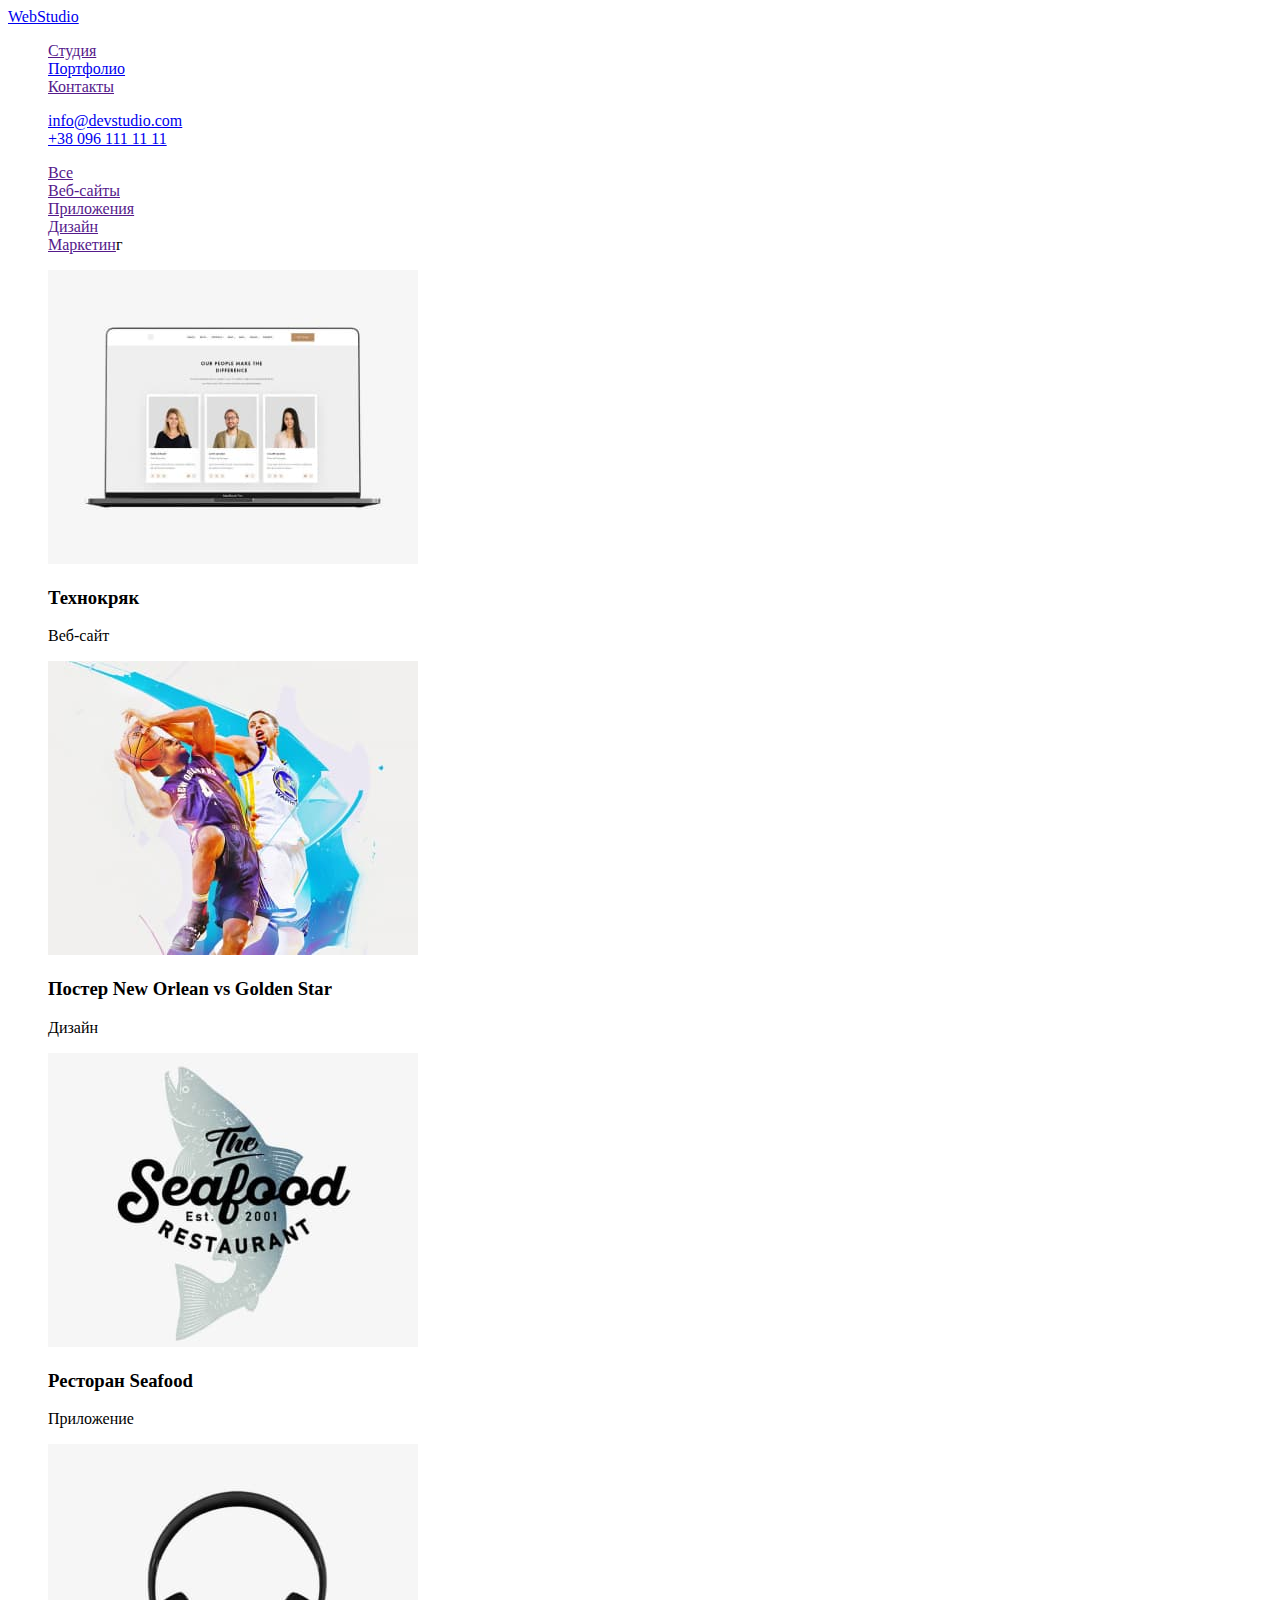
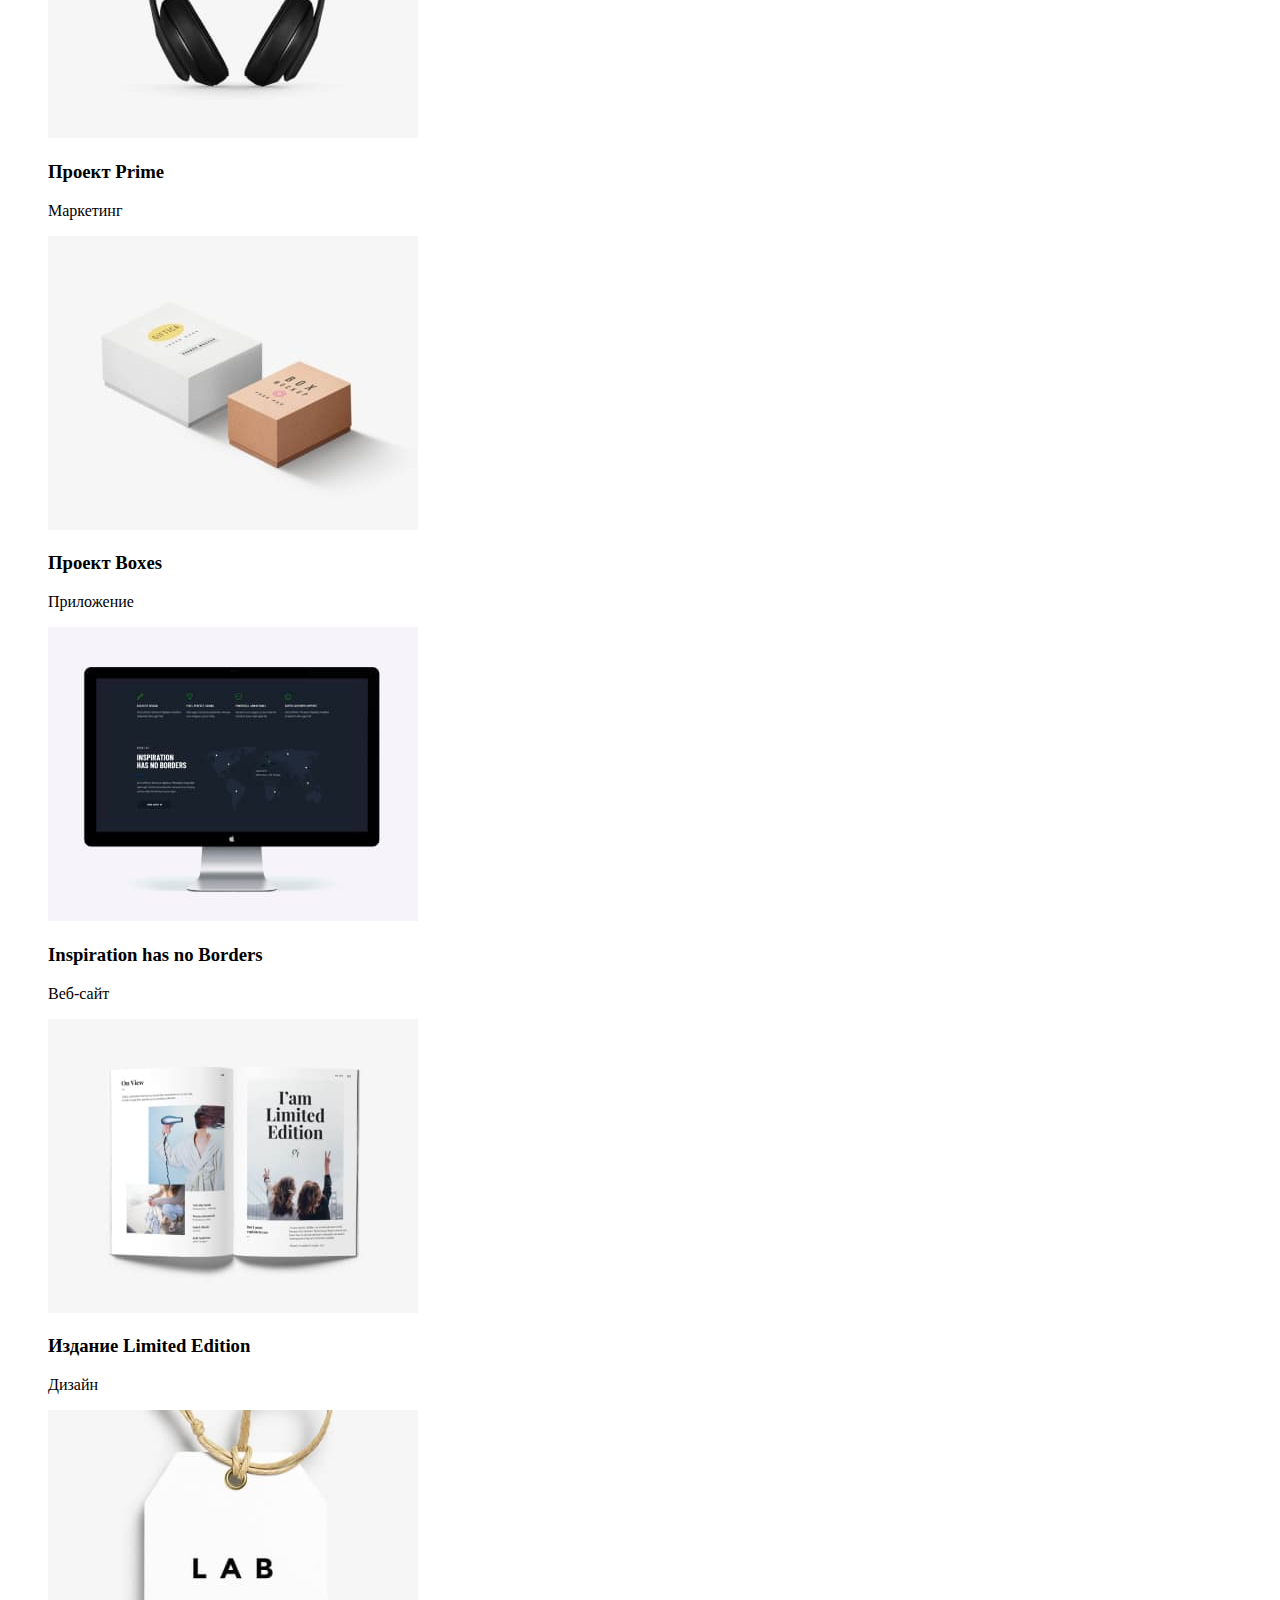
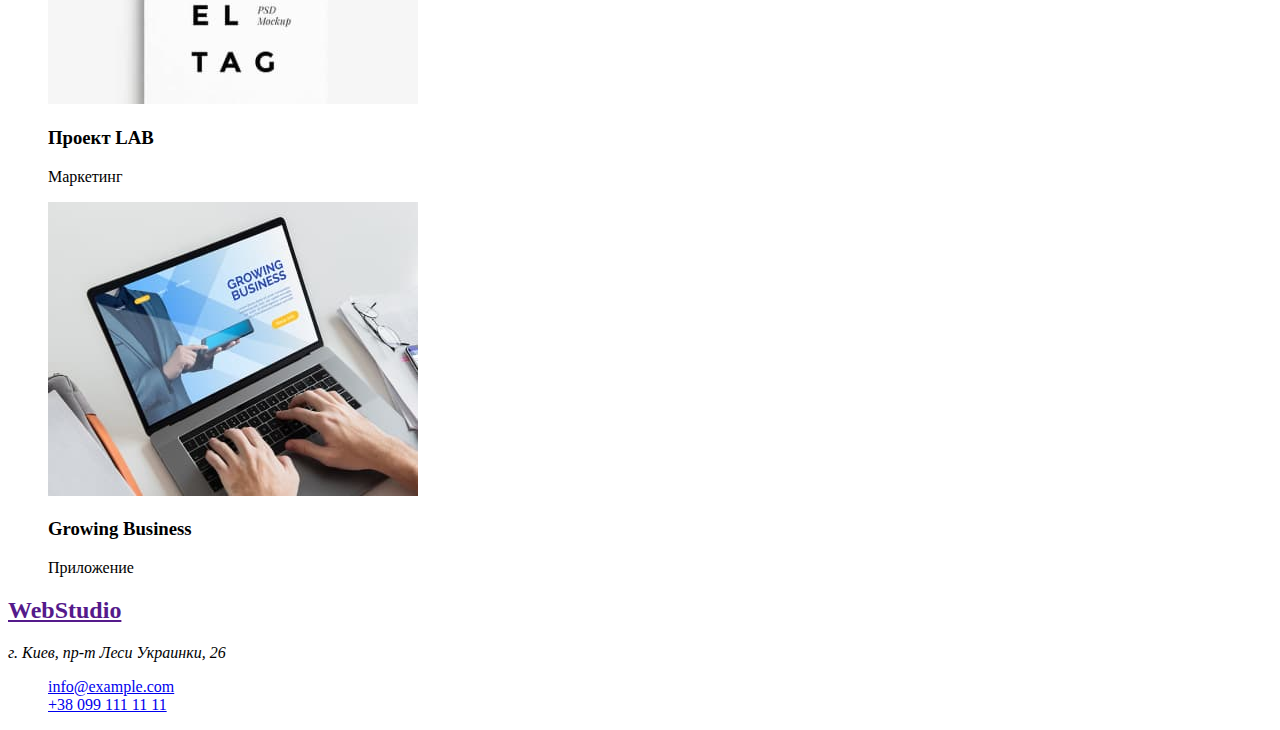
==== portfolio.html @ 13d0a337 "исправил ашки" ====
<!DOCTYPE html>
<html lang="ru">
  <head>
    <meta charset="UTF-8" />
    <meta http-equiv="X-UA-Compatible" content="IE=edge" />
    <meta name="viewport" content="width=device-width, initial-scale=1.0" />
    <title>Document</title>
    <link rel="stylesheet" href="./css/styles.css" />
  </head>
  <body>
    <!-- Шапка -->
    <header>
      <nav>
        <a href="./index.html">WebStudio</a>
        <ul>
          <li>
            <a href="">Студия</a>
          </li>
          <li>
            <a href="portfolio.html">Портфолио</a>
          </li>
          <li>
            <a href="">Контакты</a>
          </li>
        </ul>
      </nav>
      <ul>
        <li>
          <a href="mailto:info@devstudio.com">info@devstudio.com</a>
        </li>

        <li><a href="tel:+380961111111">+38 096 111 11 11</a></li>
      </ul>
    </header>
    <main>
      <section>
        <ul>
          <li><a href="">Все</a></li>
          <li><a href="">Веб-сайты</a></li>
          <li><a href="">Приложения</a></li>
          <li><a href="">Дизайн</a></li>
          <li><a href="">Маркетин</a>г</li>
        </ul>
        <ul>
          <li>
            <img src="./images/tablet.jpg" alt="Планшет" width="370" />
            <h3>Технокряк</h3>
            <p>Веб-сайт</p>
          </li>
          <li>
            <img src="./images/basketbol.jpg" alt="Баскетбол" width="370" />
            <h3>Постер New Orlean vs Golden Star</h3>
            <p>Дизайн</p>
          </li>
          <li>
            <img src="./images/saefood.jpg" alt="Морская еда" width="370" />
            <h3>Ресторан Seafood</h3>
            <p>Приложение</p>
          </li>
          <li>
            <img src="./images/headphones.jpg" alt="Наушники" width="370" />
            <h3>Проект Prime</h3>
            <p>Маркетинг</p>
          </li>
          <li>
            <img src="./images/box.jpg" alt="Коробочки" width="370" />
            <h3>Проект Boxes</h3>
            <p>Приложение</p>
          </li>
          <li>
            <img src="./images/computer.jpg" alt="Компьютер" width="370" />
            <h3 lang="en">Inspiration has no Borders</h3>
            <p>Веб-сайт</p>
          </li>
          <li>
            <img src="./images/magazin.jpg" alt="Журнал" width="370" />
            <h3>Издание Limited Edition</h3>
            <p>Дизайн</p>
          </li>
          <li>
            <img src="./images/label.jpg" alt="Лейбл" width="370" />
            <h3>Проект LAB</h3>
            <p>Маркетинг</p>
          </li>
          <li>
            <img src="./images/noutbuk.jpg" alt="Ноутбук" width="370" />
            <h3 lang="en">Growing Business</h3>
            <p>Приложение</p>
          </li>
        </ul>
      </section>
    </main>
    <!-- Футер -->
    <footer>
      <a href=""><h2>WebStudio</h2></a>
      <address>г. Киев, пр-т Леси Украинки, 26</address>
      <ul>
        <li>
          <a href="mailto:info@example.com">info@example.com</a>
        </li>
        <li><a href="tel:+380991111111">+38 099 111 11 11</a></li>
      </ul>
    </footer>
  </body>
</html>
---- css/styles.css ----
ul{
    list-style: none;
}
/* Цвет основного текста #757575 */
/* Вторичный цвет текста   #212121 */
/* Белый */
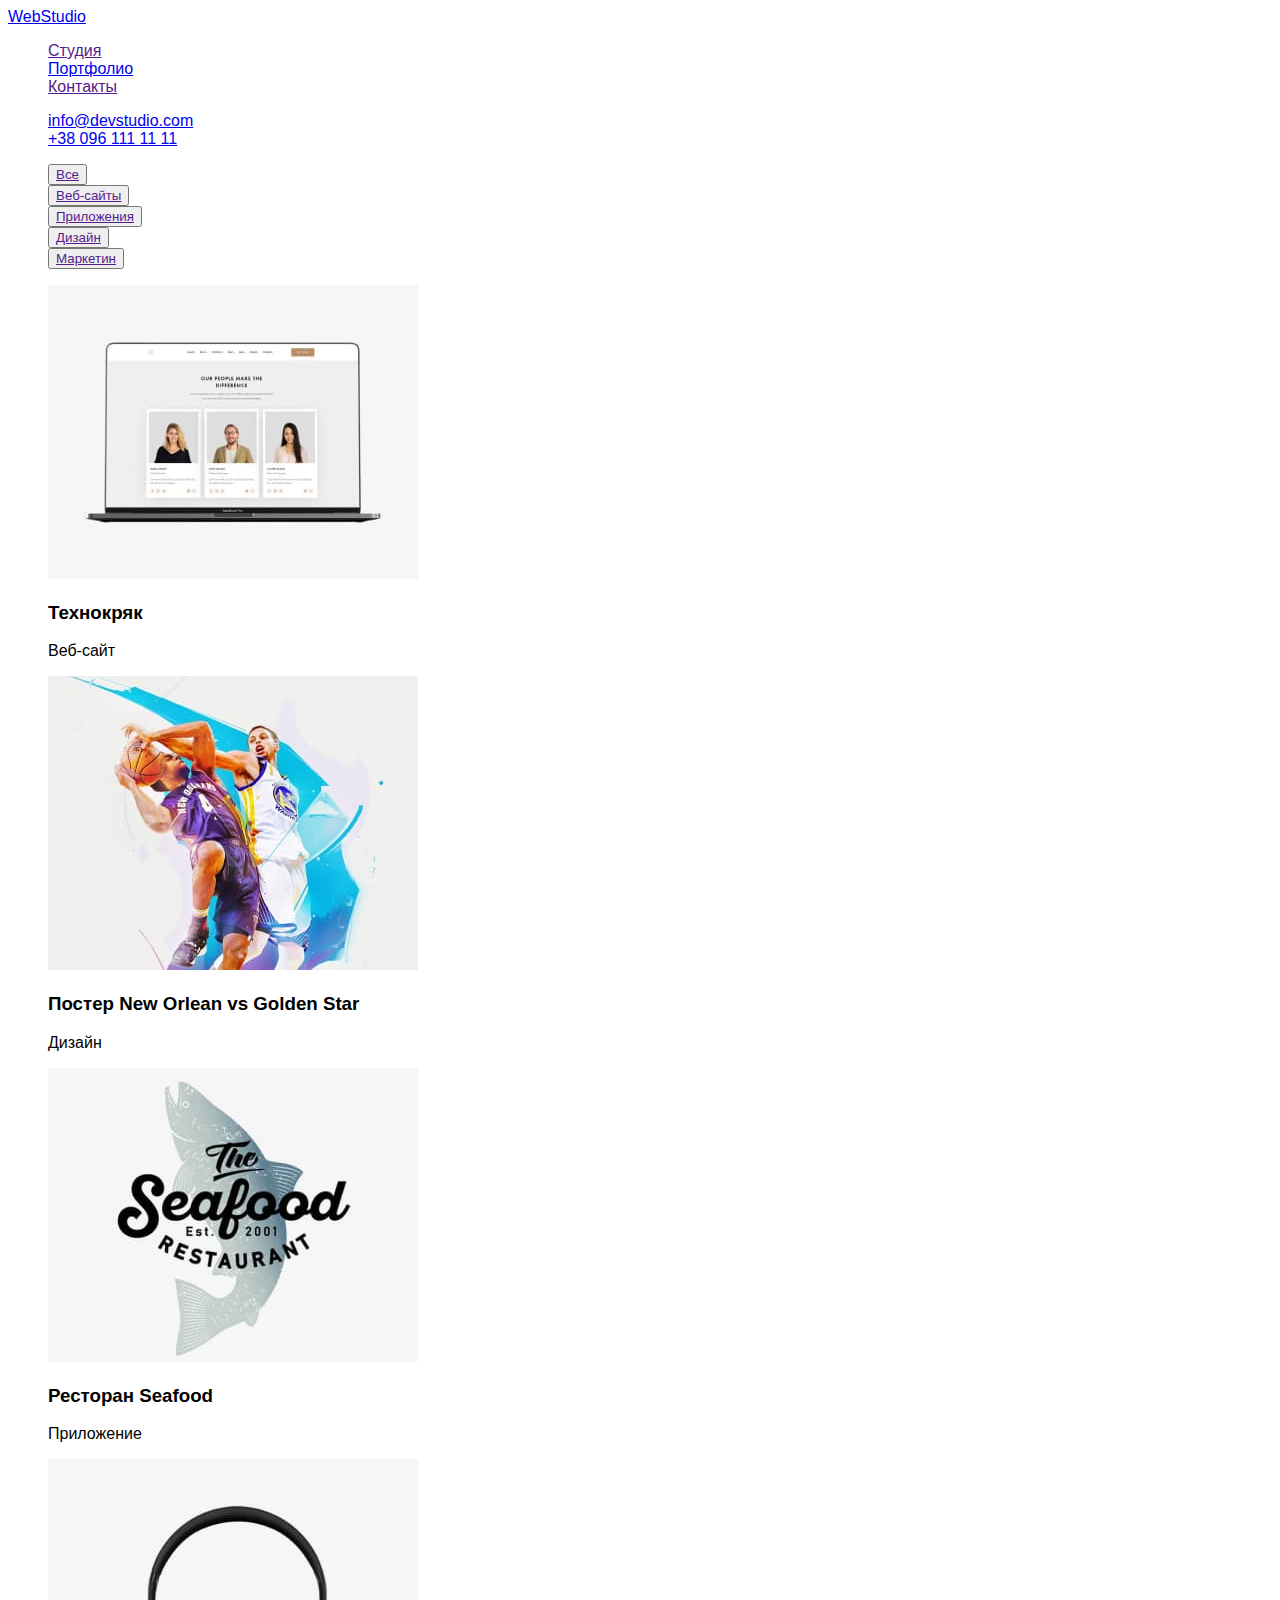
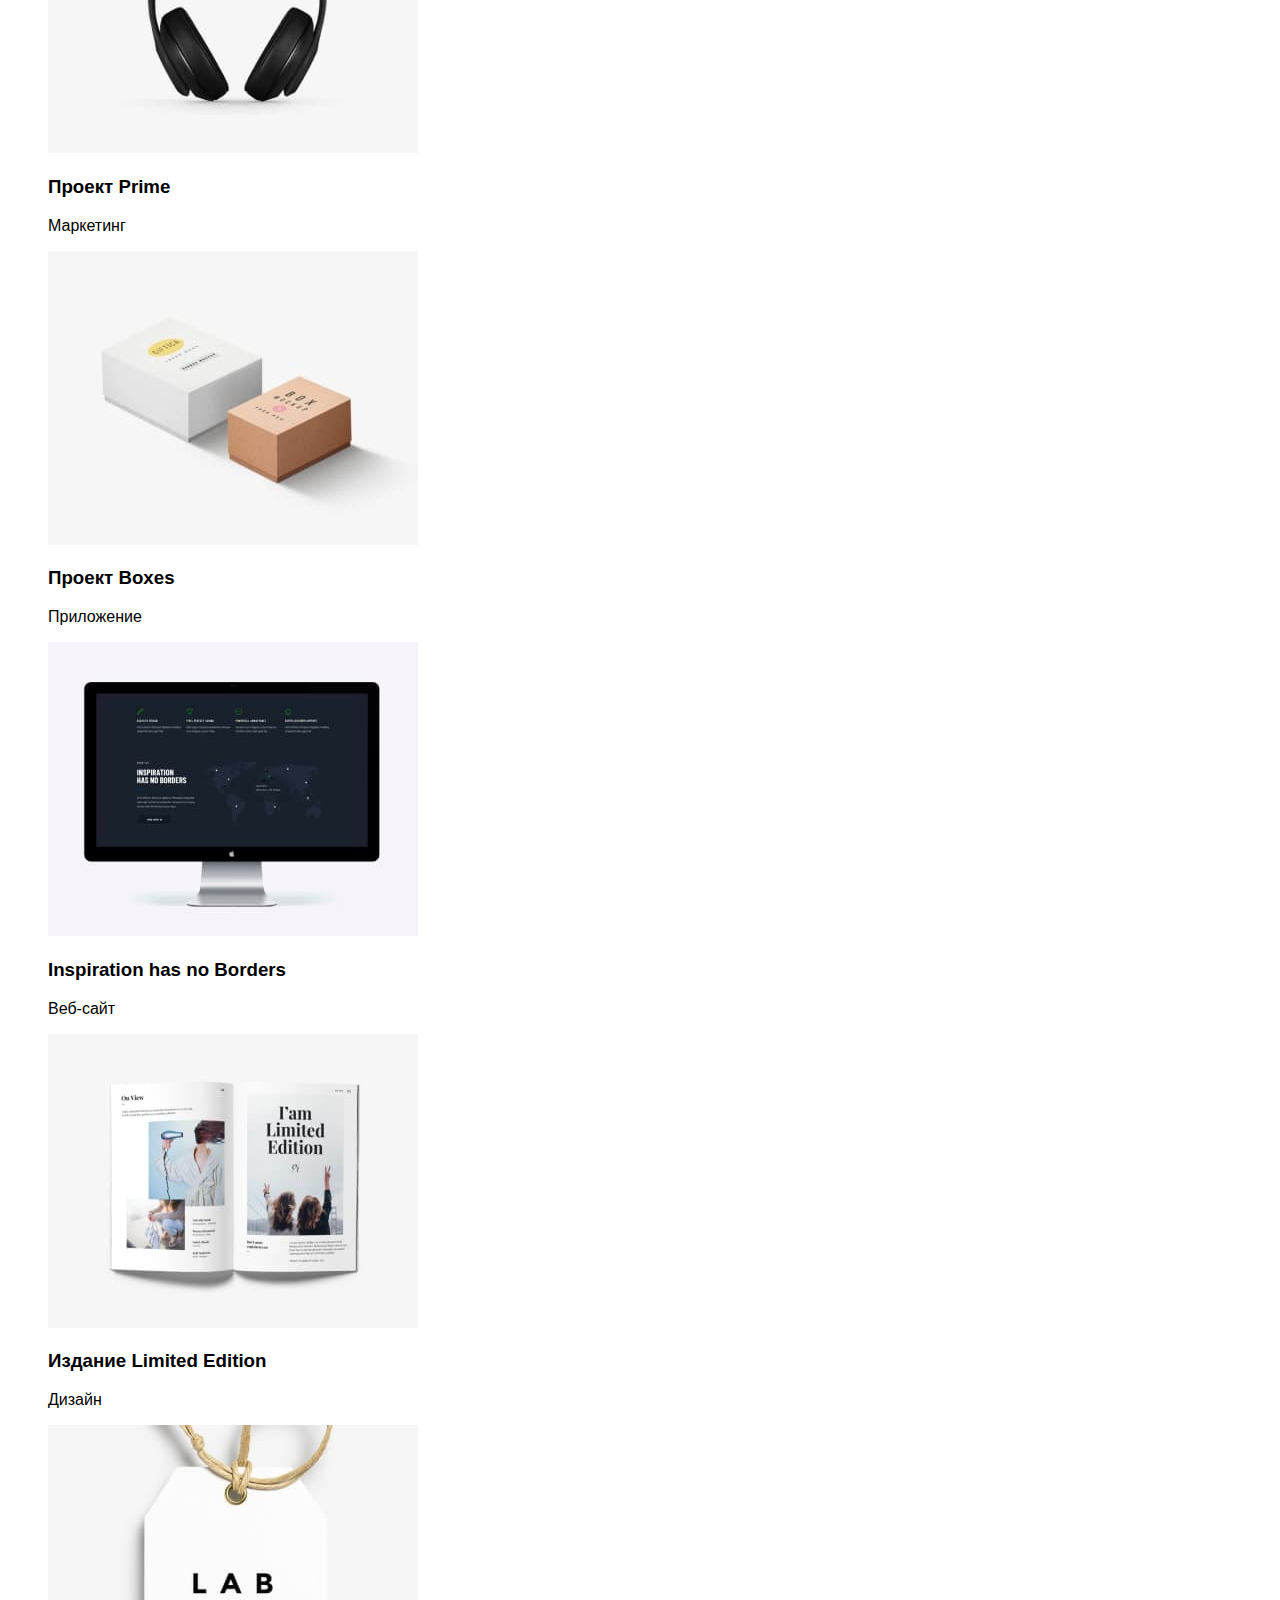
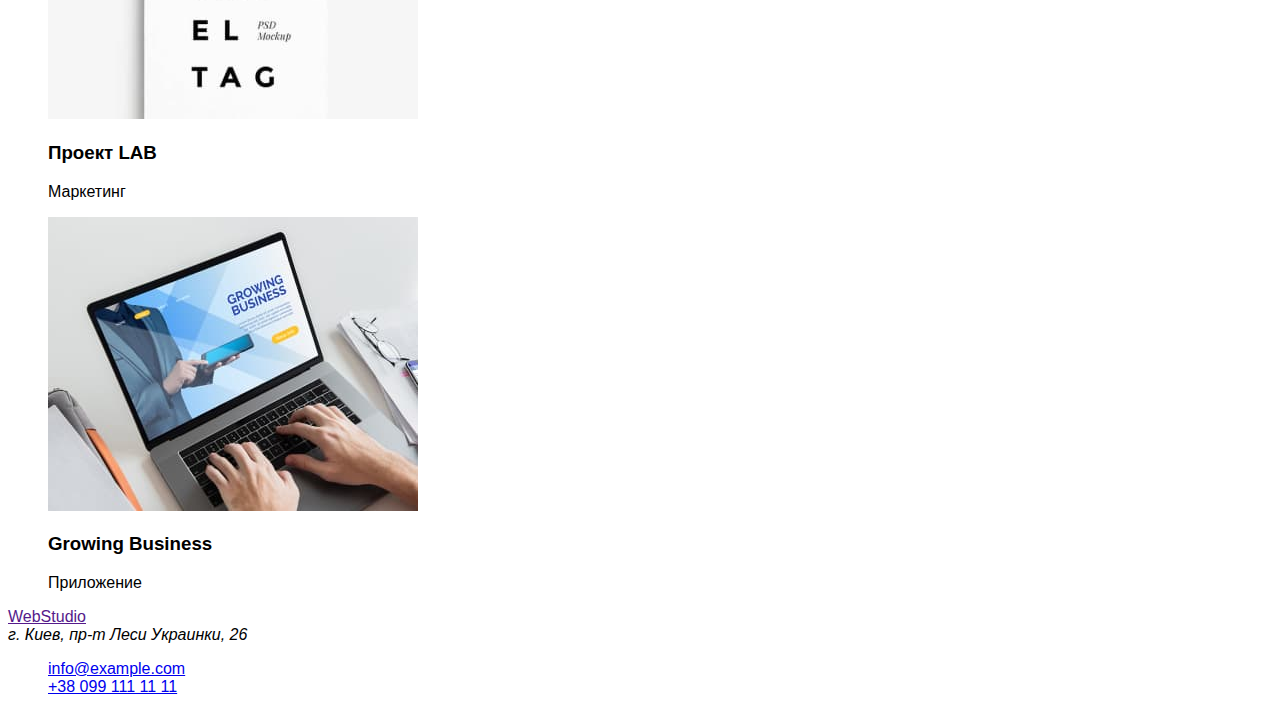
==== commit f0061969: "Начал размечать классы" ====
--- a/portfolio.html
+++ b/portfolio.html
@@ -17,7 +17,7 @@
             <a href="">Студия</a>
           </li>
           <li>
-            <a href="portfolio.html">Портфолио</a>
+            <a href="./portfolio.html">Портфолио</a>
           </li>
           <li>
             <a href="">Контакты</a>
@@ -35,11 +35,21 @@
     <main>
       <section>
         <ul>
-          <li><a href="">Все</a></li>
-          <li><a href="">Веб-сайты</a></li>
-          <li><a href="">Приложения</a></li>
-          <li><a href="">Дизайн</a></li>
-          <li><a href="">Маркетин</a>г</li>
+          <li>
+            <button type="button"><a href="">Все</a></button>
+          </li>
+          <li>
+            <button type="button"><a href="">Веб-сайты</a></button>
+          </li>
+          <li>
+            <button type="button"><a href="">Приложения</a></button>
+          </li>
+          <li>
+            <button type="button"><a href="">Дизайн</a></button>
+          </li>
+          <li>
+            <button type="button"><a href="">Маркетин</a></button>
+          </li>
         </ul>
         <ul>
           <li>
@@ -92,7 +102,7 @@
     </main>
     <!-- Футер -->
     <footer>
-      <a href=""><h2>WebStudio</h2></a>
+      <a href="">WebStudio</a>
       <address>г. Киев, пр-т Леси Украинки, 26</address>
       <ul>
         <li>
--- a/css/styles.css
+++ b/css/styles.css
@@ -4,3 +4,10 @@
 /* Цвет основного текста #757575 */
 /* Вторичный цвет текста   #212121 */
 /* Белый */
+/* Правило шрифтов font-family: 'Roboto',
+sans-serif; */
+body{
+font-family: 'Roboto',
+        sans-serif;
+}
+
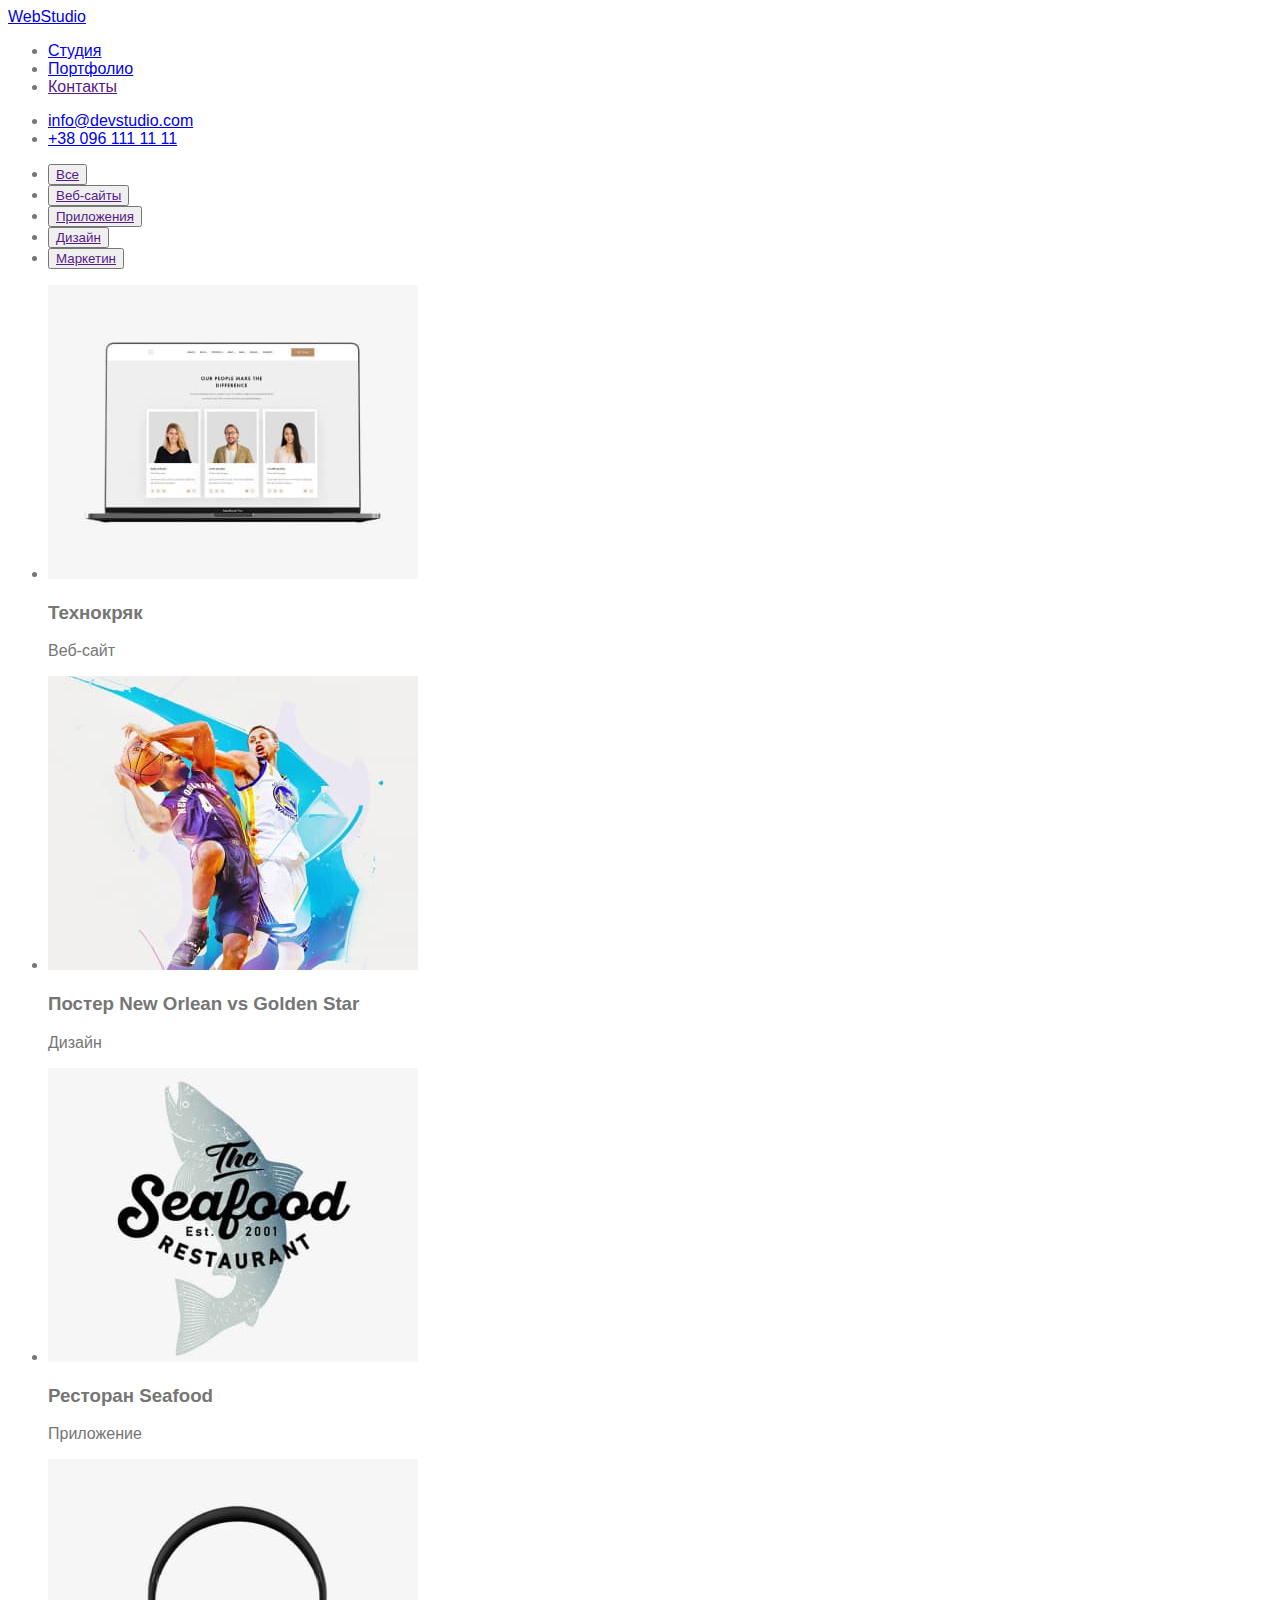
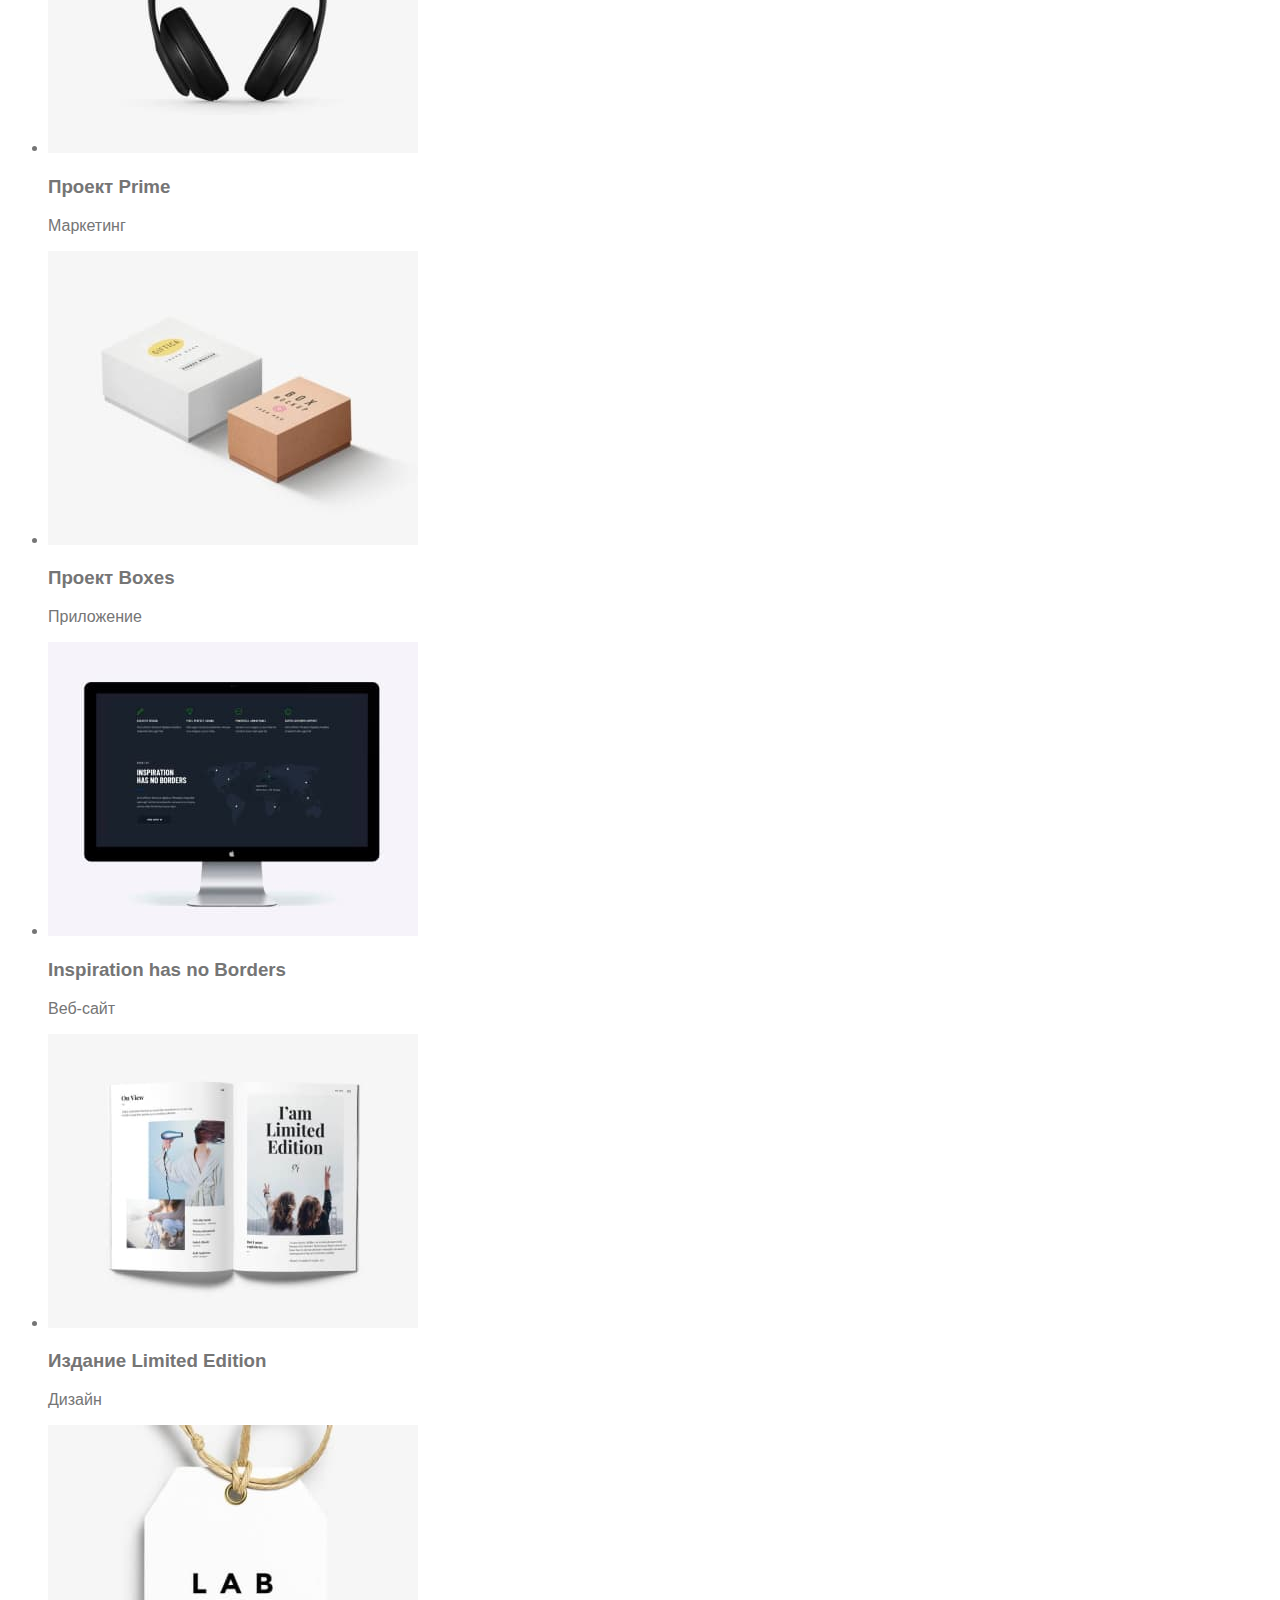
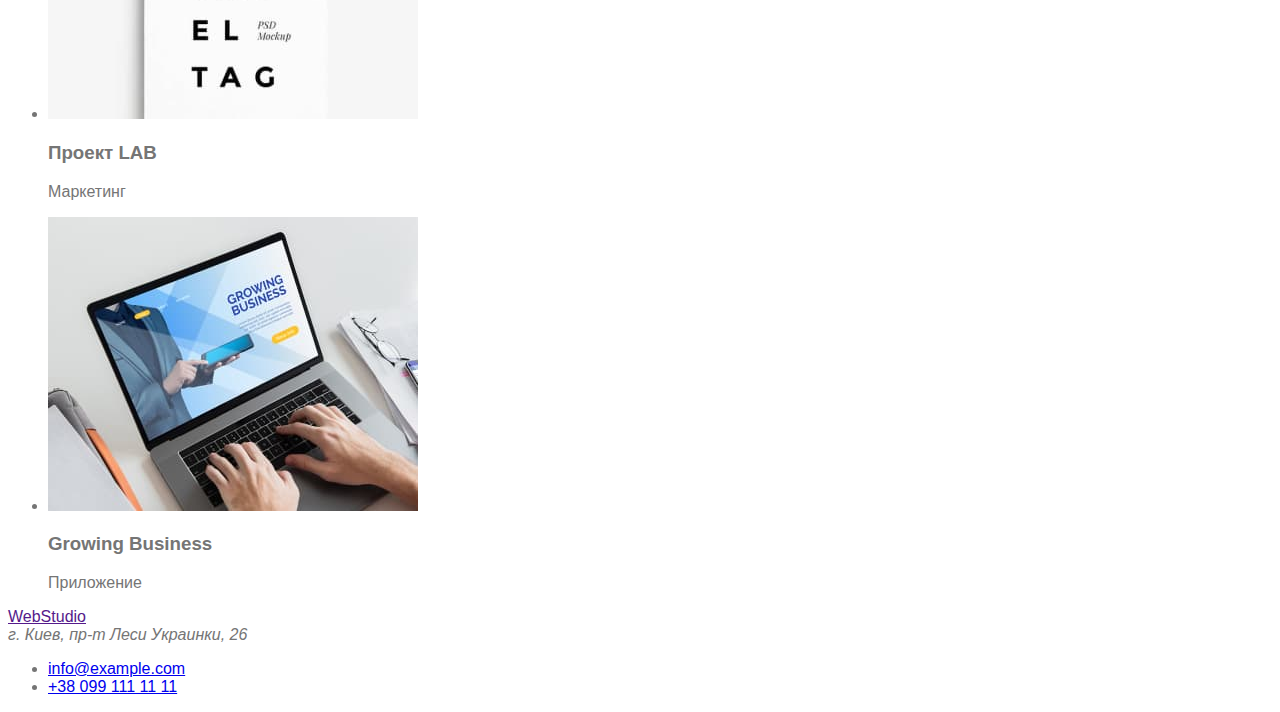
==== commit fe0c398d: "описываю классы" ====
--- a/portfolio.html
+++ b/portfolio.html
@@ -14,7 +14,7 @@
         <a href="./index.html">WebStudio</a>
         <ul>
           <li>
-            <a href="">Студия</a>
+            <a href="./index.html">Студия</a>
           </li>
           <li>
             <a href="./portfolio.html">Портфолио</a>
@@ -34,6 +34,7 @@
     </header>
     <main>
       <section>
+        <!-- <h1>Портфолио</h1> -->
         <ul>
           <li>
             <button type="button"><a href="">Все</a></button>
--- a/css/styles.css
+++ b/css/styles.css
@@ -1,13 +1,30 @@
-ul{
-    list-style: none;
-}
-/* Цвет основного текста #757575 */
-/* Вторичный цвет текста   #212121 */
-/* Белый */
-/* Правило шрифтов font-family: 'Roboto',
-sans-serif; */
+
 body{
 font-family: 'Roboto',
         sans-serif;
+        color: #757575;;
 }
-
+.list{
+    list-style: none;
+}
+.heder-logo{
+    color:#2196F3;
+}
+.header-link{
+    color: black;
+}
+.nav-link{
+    color:#212121;
+}
+.nav-link:hover,
+.nav-link:focus
+{
+    color:#2196F3;
+}
+.header-adress a{
+    color: #757575;
+}
+.header-adress a:hover,
+.header-adress a:focus{
+    color: #2196F3;
+}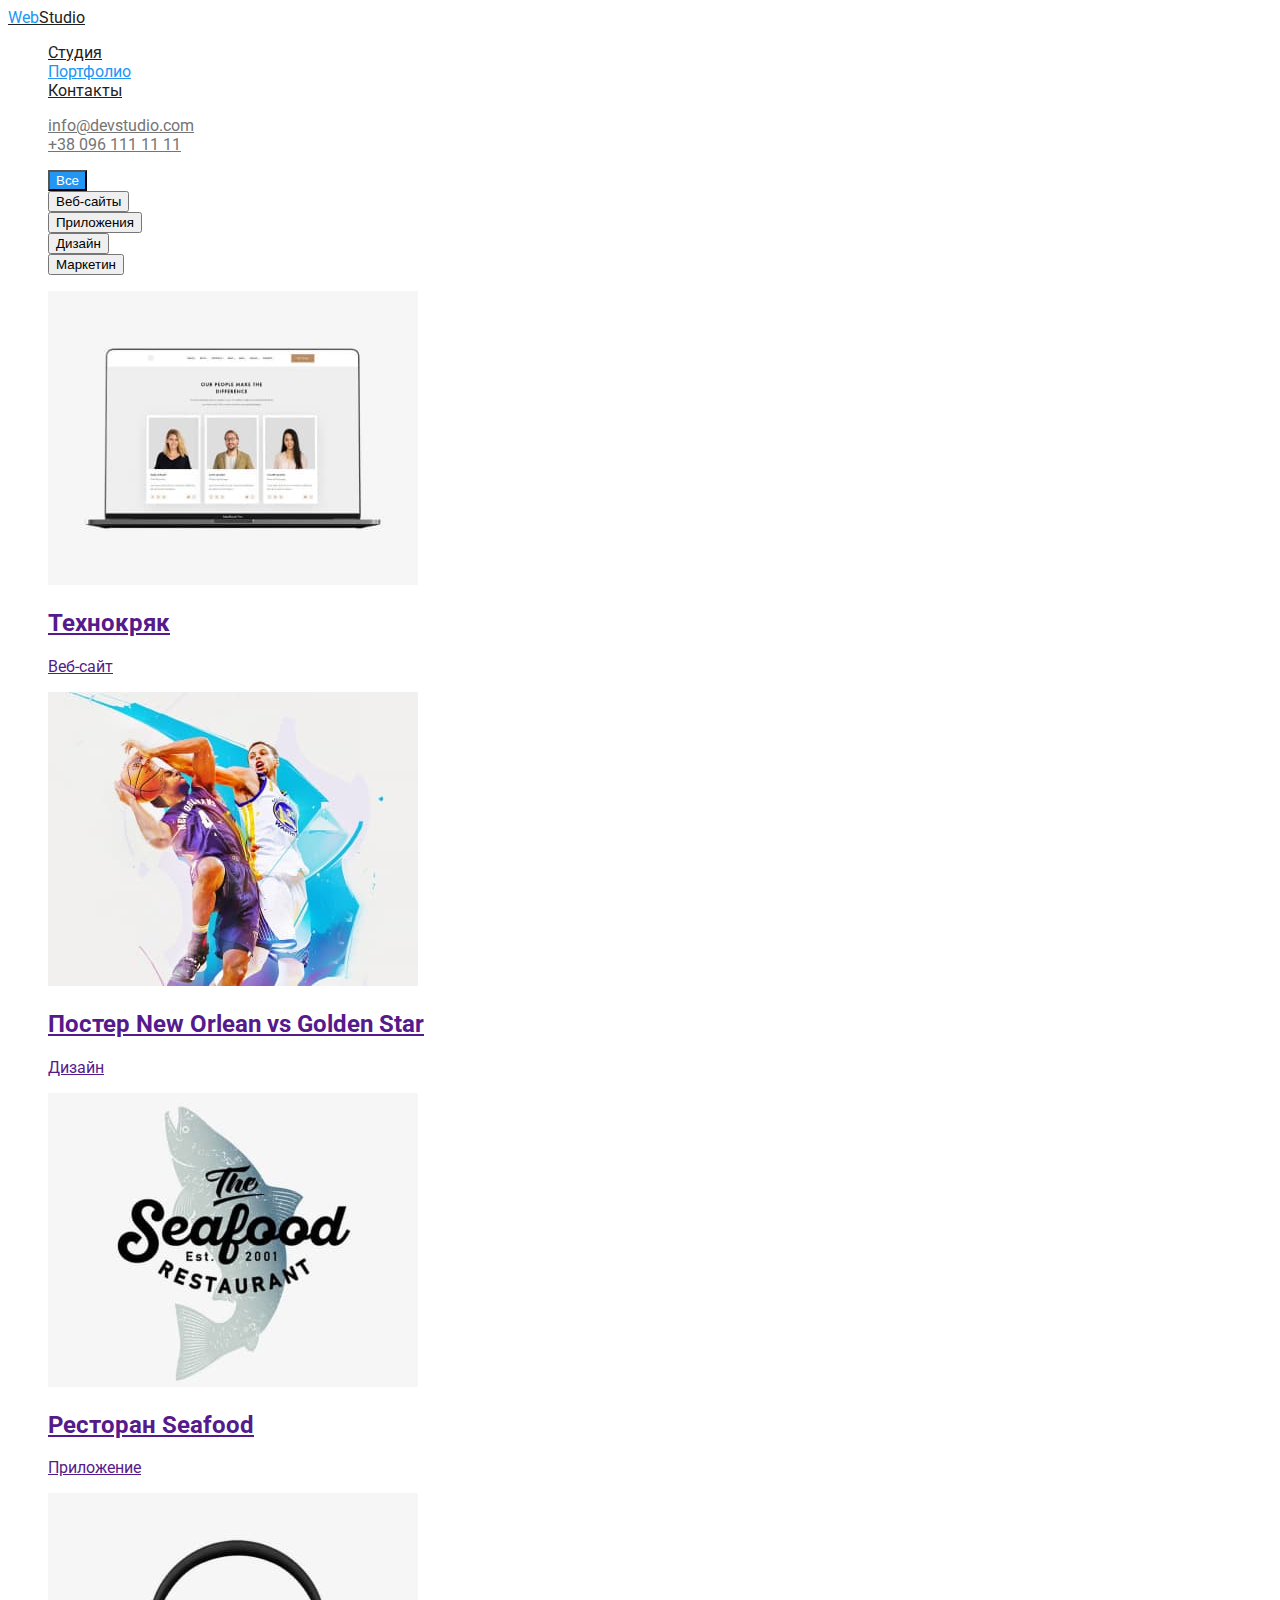
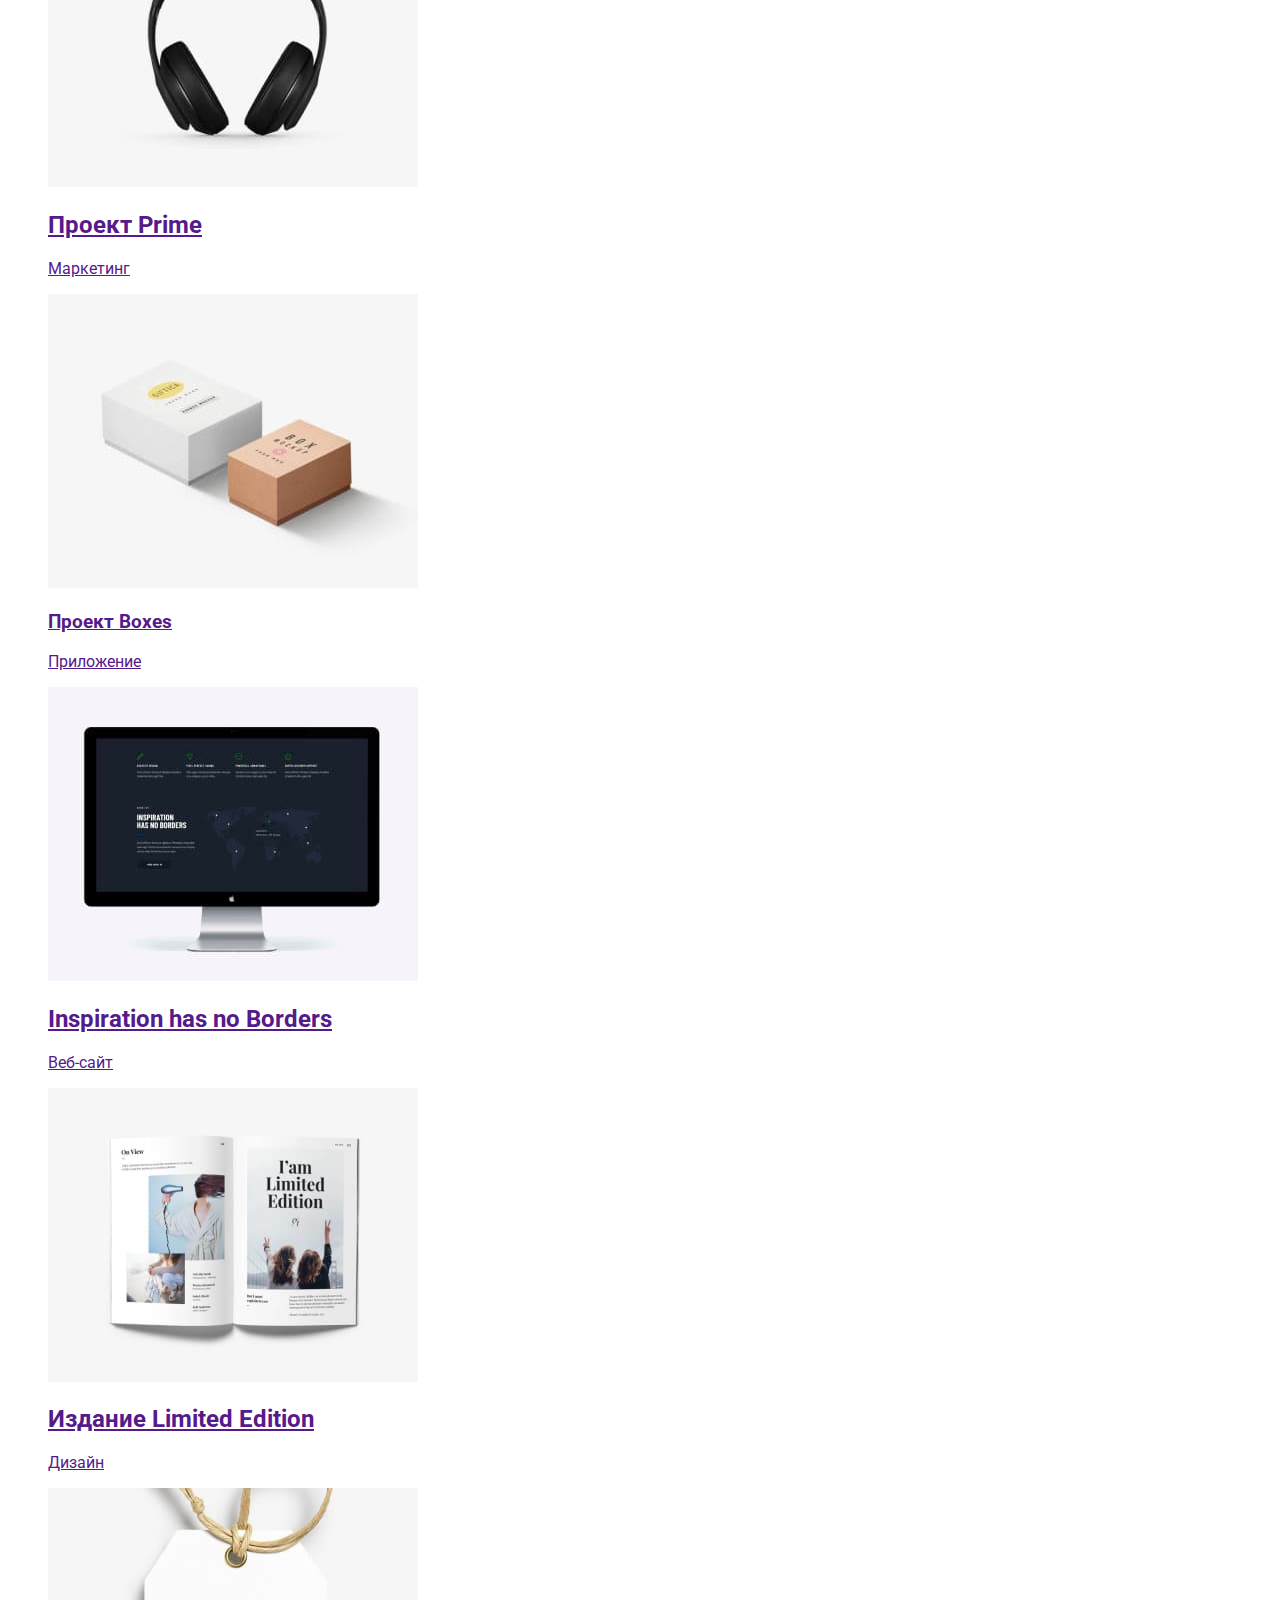
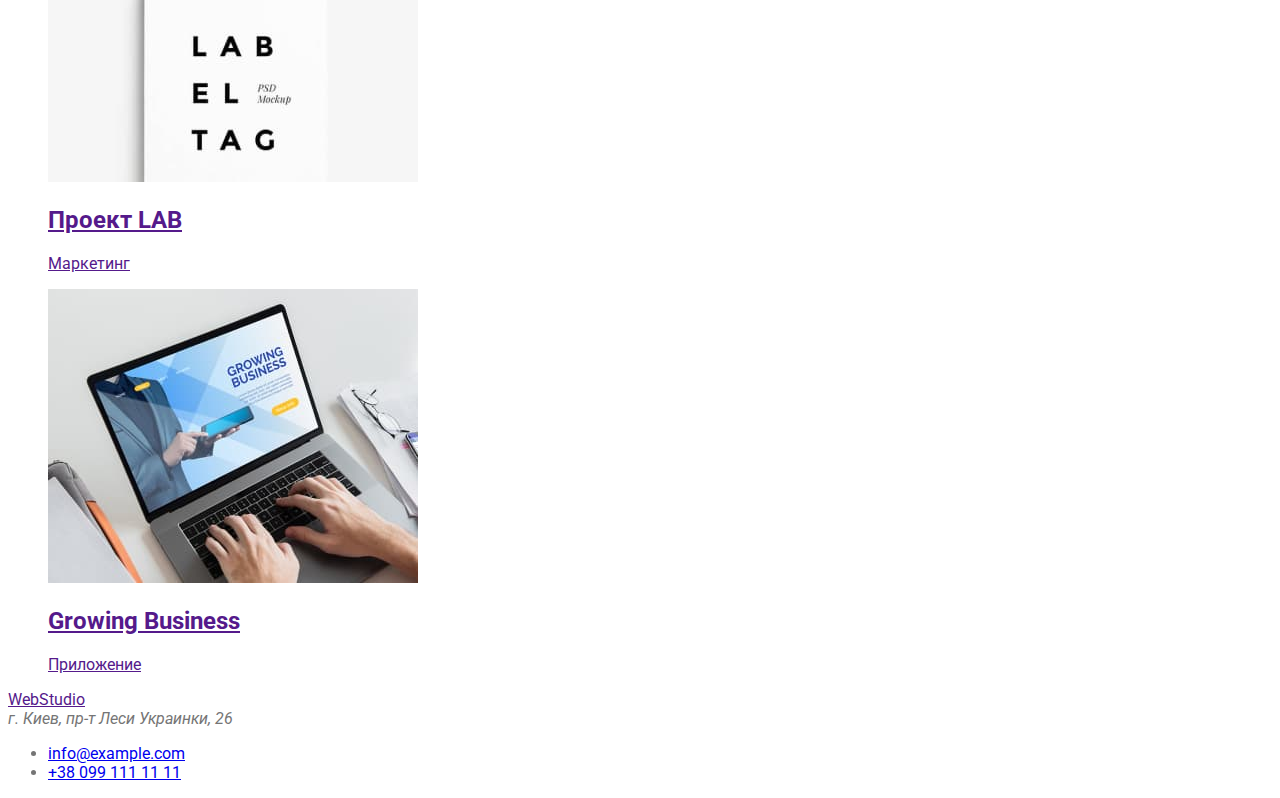
==== commit 7680a116: "Цвет шрифта" ====
--- a/portfolio.html
+++ b/portfolio.html
@@ -5,98 +5,107 @@
     <meta http-equiv="X-UA-Compatible" content="IE=edge" />
     <meta name="viewport" content="width=device-width, initial-scale=1.0" />
     <title>Document</title>
+    <link rel="preconnect" href="https://fonts.googleapis.com" />
+    <link rel="preconnect" href="https://fonts.gstatic.com" crossorigin />
+    <link
+      href="https://fonts.googleapis.com/css2?family=Montserrat:wght@400;
+700&family=Roboto:wght@400;500;700;900&display=swap"
+      rel="stylesheet"
+    />
     <link rel="stylesheet" href="./css/styles.css" />
   </head>
   <body>
     <!-- Шапка -->
-    <header>
-      <nav>
-        <a href="./index.html">WebStudio</a>
-        <ul>
-          <li>
-            <a href="./index.html">Студия</a>
+    <header class="header">
+      <nav class="header-nav">
+        <a class="header-link" href="./index.html"><span class="heder-logo">Web</span>Studio</a>
+        <ul class="header-list list">
+          <li class="header-item">
+            <a class="nav-link" href="./index.html">Студия</a>
           </li>
-          <li>
-            <a href="./portfolio.html">Портфолио</a>
+          <li class="header-item">
+            <a class="nav-link current" href="./portfolio.html">Портфолио</a>
           </li>
-          <li>
-            <a href="">Контакты</a>
+          <li class="header-item">
+            <a class="nav-link" href="">Контакты</a>
           </li>
         </ul>
       </nav>
-      <ul>
+      <ul class="header-adress list">
         <li>
-          <a href="mailto:info@devstudio.com">info@devstudio.com</a>
+          <a class="header-mail" href="mailto:info@devstudio.com">info@devstudio.com</a>
         </li>
 
-        <li><a href="tel:+380961111111">+38 096 111 11 11</a></li>
+        <li>
+          <a class="header-tel" href="tel:+380961111111">+38 096 111 11 11</a>
+        </li>
       </ul>
     </header>
     <main>
       <section>
         <!-- <h1>Портфолио</h1> -->
         <ul>
-          <li>
-            <button type="button"><a href="">Все</a></button>
+          <li class="list">
+            <button class="filtr current" type="button">Все</button>
           </li>
-          <li>
-            <button type="button"><a href="">Веб-сайты</a></button>
+          <li class="list">
+            <button class="filtr" type="button">Веб-сайты</button>
           </li>
-          <li>
-            <button type="button"><a href="">Приложения</a></button>
+          <li class="list">
+            <button class="filtr" type="button">Приложения</button>
           </li>
-          <li>
-            <button type="button"><a href="">Дизайн</a></button>
+          <li class="list">
+            <button class="filtr" type="button">Дизайн</button>
           </li>
-          <li>
-            <button type="button"><a href="">Маркетин</a></button>
+          <li class="list">
+            <button class="filtr" type="button">Маркетин</button>
           </li>
         </ul>
         <ul>
-          <li>
-            <img src="./images/tablet.jpg" alt="Планшет" width="370" />
-            <h3>Технокряк</h3>
-            <p>Веб-сайт</p>
+          <li class="list">
+           <a href=""> <img src="./images/tablet.jpg" alt="Планшет" width="370" />
+            <h2>Технокряк</h3>
+            <p>Веб-сайт</p></a>
           </li>
-          <li>
-            <img src="./images/basketbol.jpg" alt="Баскетбол" width="370" />
-            <h3>Постер New Orlean vs Golden Star</h3>
-            <p>Дизайн</p>
+          <li class="list">
+           <a href=""> <img src="./images/basketbol.jpg" alt="Баскетбол" width="370" />
+            <h2>Постер New Orlean vs Golden Star</h3>
+            <p>Дизайн</p></a>
           </li>
-          <li>
-            <img src="./images/saefood.jpg" alt="Морская еда" width="370" />
-            <h3>Ресторан Seafood</h3>
-            <p>Приложение</p>
+          <li class="list">
+            <a href=""><img src="./images/saefood.jpg" alt="Морская еда" width="370" />
+            <h2>Ресторан Seafood</h3>
+            <p>Приложение</p></a>
           </li>
-          <li>
-            <img src="./images/headphones.jpg" alt="Наушники" width="370" />
-            <h3>Проект Prime</h3>
-            <p>Маркетинг</p>
+          <li class="list">
+            <a href=""><img src="./images/headphones.jpg" alt="Наушники" width="370" />
+            <h2>Проект Prime</h3>
+            <p>Маркетинг</p></a>
           </li>
-          <li>
-            <img src="./images/box.jpg" alt="Коробочки" width="370" />
+          <li class="list">
+           <a href=""> <img src="./images/box.jpg" alt="Коробочки" width="370" />
             <h3>Проект Boxes</h3>
-            <p>Приложение</p>
+            <p>Приложение</p></a>
           </li>
-          <li>
-            <img src="./images/computer.jpg" alt="Компьютер" width="370" />
-            <h3 lang="en">Inspiration has no Borders</h3>
-            <p>Веб-сайт</p>
+          <li class="list">
+            <a href=""><img src="./images/computer.jpg" alt="Компьютер" width="370" />
+            <h2 lang="en">Inspiration has no Borders</h3>
+            <p>Веб-сайт</p></a>
           </li>
-          <li>
-            <img src="./images/magazin.jpg" alt="Журнал" width="370" />
-            <h3>Издание Limited Edition</h3>
-            <p>Дизайн</p>
+          <li class="list">
+           <a href=""> <img src="./images/magazin.jpg" alt="Журнал" width="370" />
+            <h2>Издание Limited Edition</h3>
+            <p>Дизайн</p></a>
           </li>
-          <li>
-            <img src="./images/label.jpg" alt="Лейбл" width="370" />
-            <h3>Проект LAB</h3>
-            <p>Маркетинг</p>
+          <li class="list">
+            <a href=""><img src="./images/label.jpg" alt="Лейбл" width="370" />
+            <h2>Проект LAB</h3>
+            <p>Маркетинг</p></a>
           </li>
-          <li>
-            <img src="./images/noutbuk.jpg" alt="Ноутбук" width="370" />
-            <h3 lang="en">Growing Business</h3>
-            <p>Приложение</p>
+          <li class="list">
+            <a href=""><img src="./images/noutbuk.jpg" alt="Ноутбук" width="370" />
+            <h2 lang="en">Growing Business</h3>
+            <p>Приложение</p></a>
           </li>
         </ul>
       </section>
--- a/css/styles.css
+++ b/css/styles.css
@@ -1,8 +1,14 @@
-
+:root{
+    --primary-text-color:#757575;
+    --secondary-text-color: red;
+    --titel-text-color:#212121 ;
+    --link-text-color:#2196F3;
+    --primary-bg-color:#ffffff;
+}
 body{
 font-family: 'Roboto',
         sans-serif;
-        color: #757575;;
+        color:var(--primary-text-color);
 }
 .list{
     list-style: none;
@@ -10,21 +16,45 @@
 .heder-logo{
     color:#2196F3;
 }
-.header-link{
-    color: black;
+
+.header-link,
+.nav-link,
+.section .section-title{
+    color: var(--titel-text-color);
 }
-.nav-link{
-    color:#212121;
-}
+
 .nav-link:hover,
 .nav-link:focus
 {
-    color:#2196F3;
+    color: var(--link-text-color);
 }
 .header-adress a{
-    color: #757575;
+    color: var(--primary-text-color);
 }
 .header-adress a:hover,
 .header-adress a:focus{
-    color: #2196F3;
-}+    color:var(--link-text-color);
+}
+.current{
+    color: var(--link-text-color);
+}
+.header-nav .current{
+    color: var(--link-text-color);
+}
+.hero-button{
+    color: var(--primary-bg-color);
+    background-color: var(--link-text-color);
+}
+.filtr a{
+    color: #212121;
+    background-color: #F5F4FA;
+}
+.filtr:hover,
+.filtr:focus{ 
+    color: var(--link-text-color);
+}
+.filtr.current,
+.filtr.current a{
+    color: var(--primary-bg-color);
+    background-color: var(--link-text-color);
+} 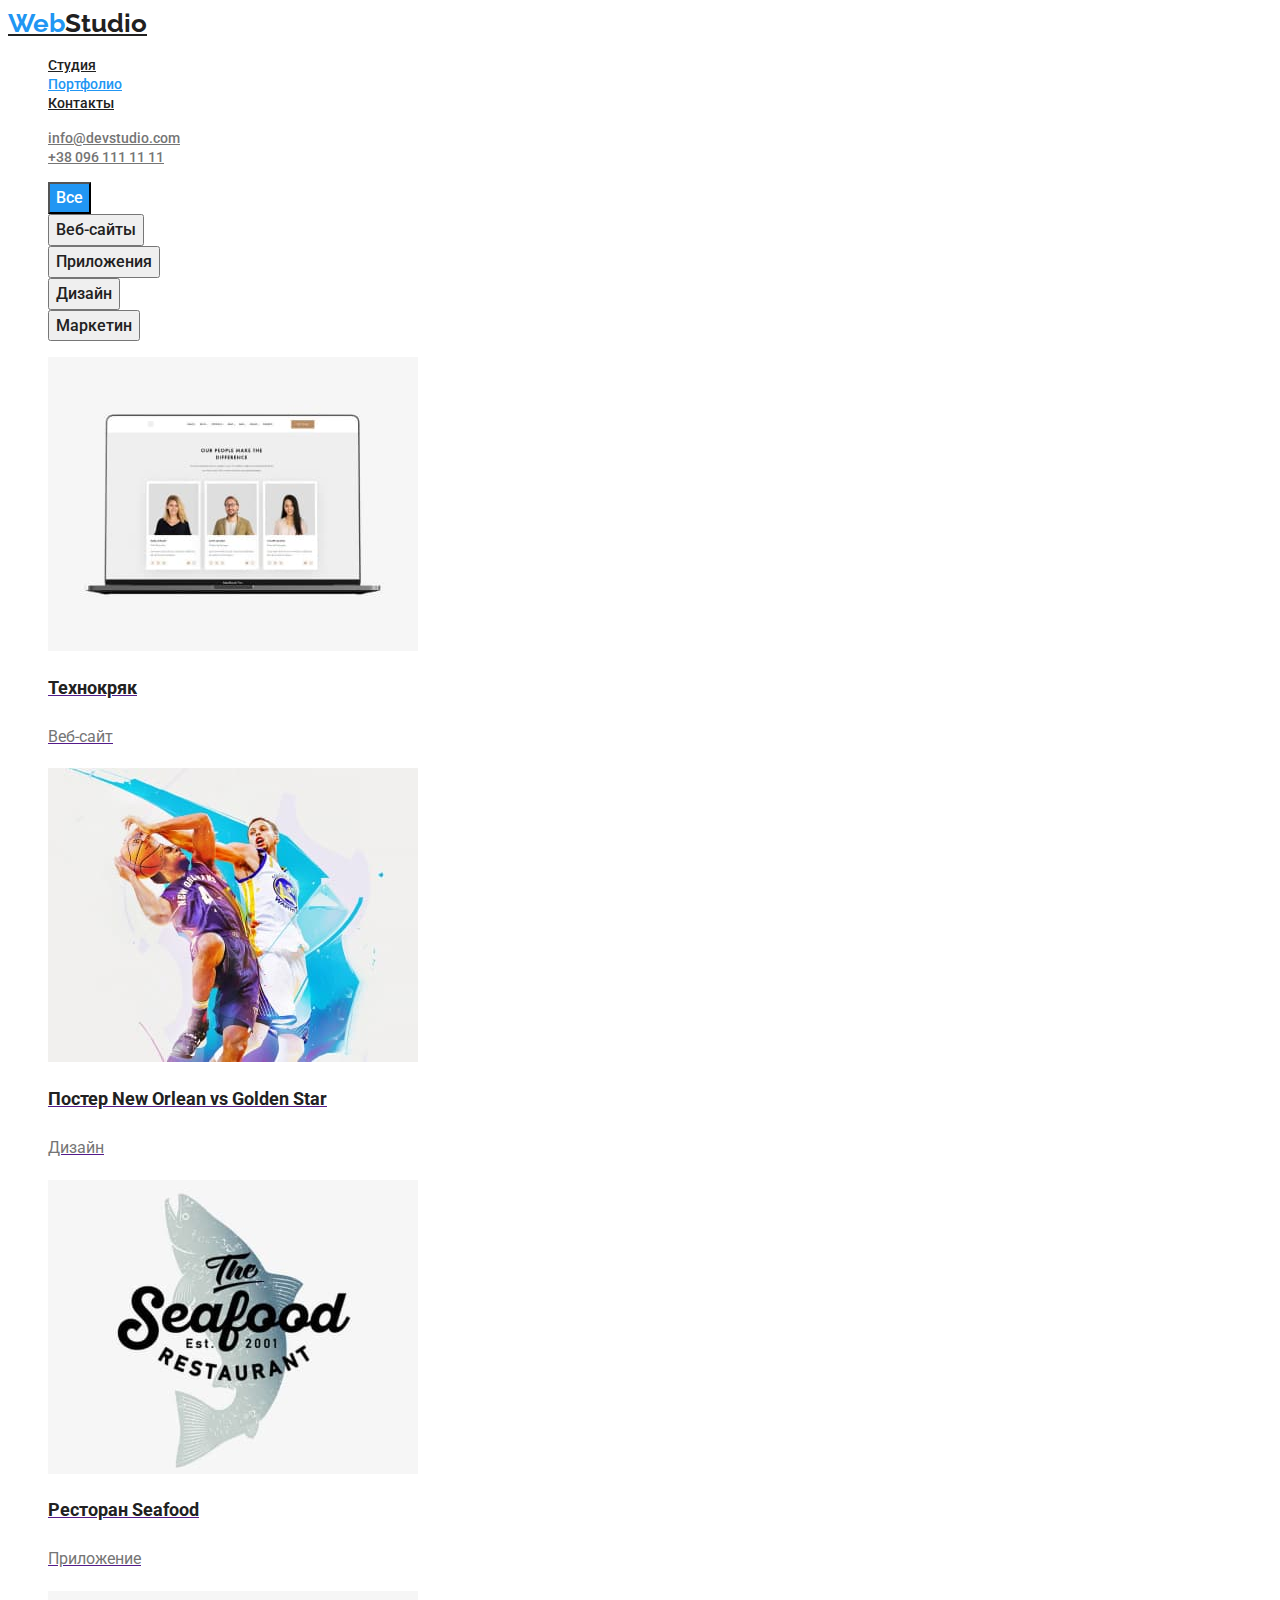
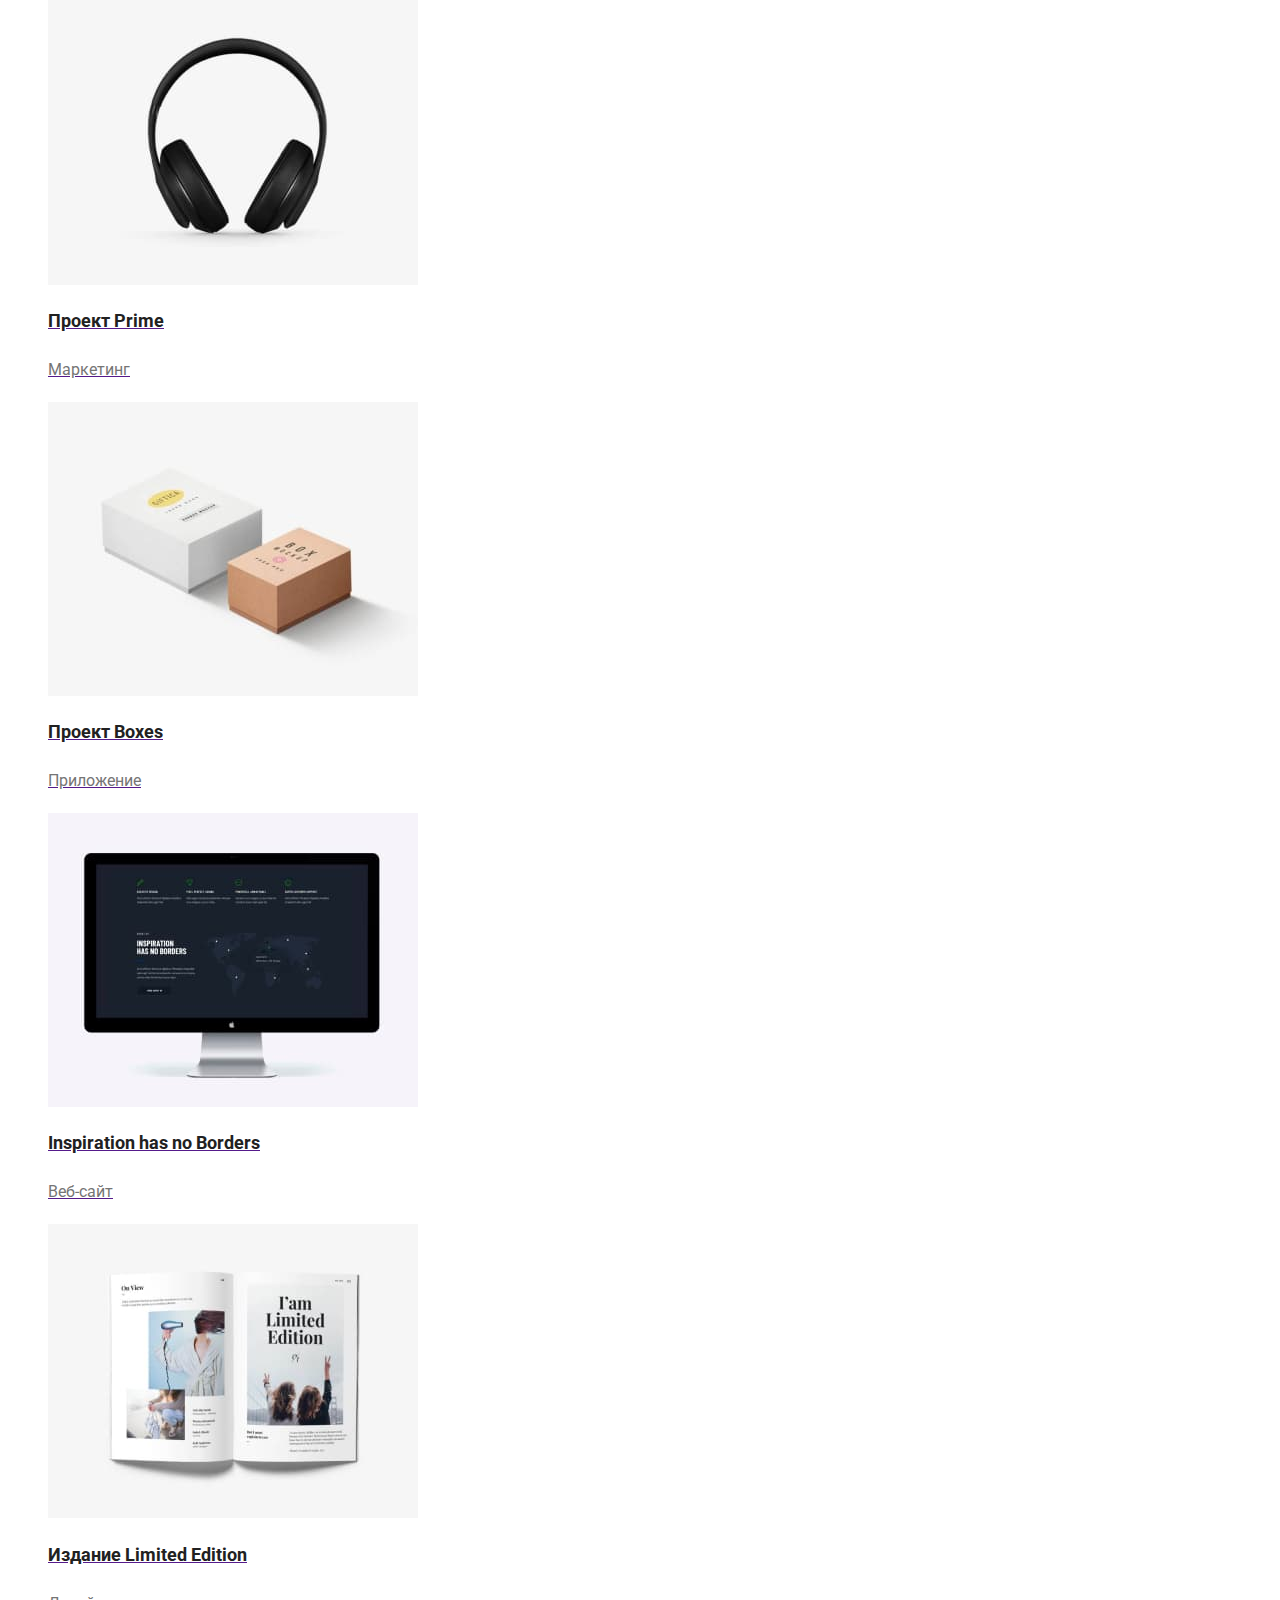
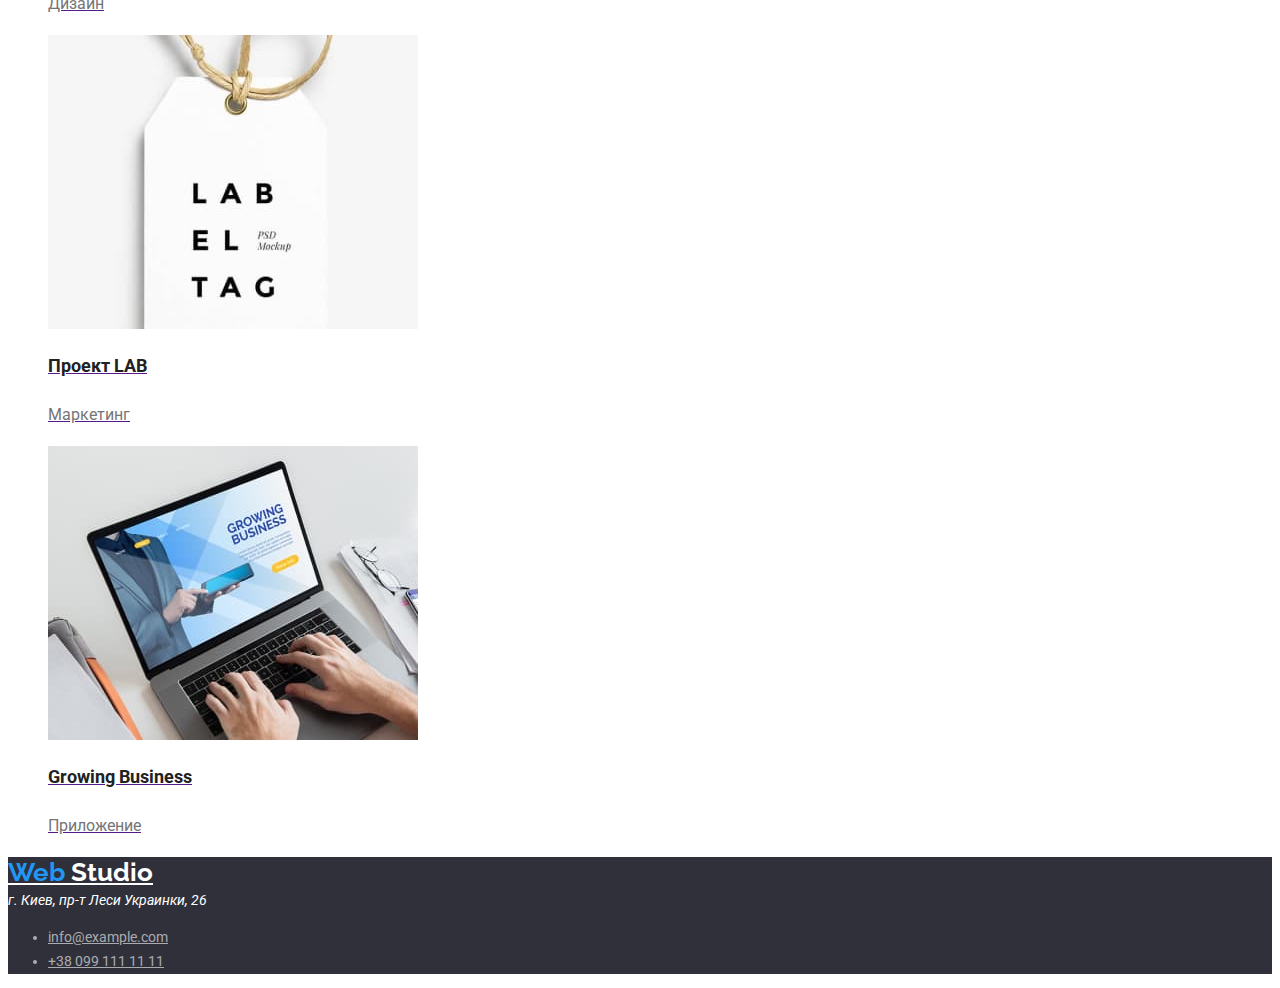
==== commit 80cfd797: "закончил cssразметку" ====
--- a/portfolio.html
+++ b/portfolio.html
@@ -4,21 +4,22 @@
     <meta charset="UTF-8" />
     <meta http-equiv="X-UA-Compatible" content="IE=edge" />
     <meta name="viewport" content="width=device-width, initial-scale=1.0" />
+
     <title>Document</title>
     <link rel="preconnect" href="https://fonts.googleapis.com" />
     <link rel="preconnect" href="https://fonts.gstatic.com" crossorigin />
     <link
-      href="https://fonts.googleapis.com/css2?family=Montserrat:wght@400;
-700&family=Roboto:wght@400;500;700;900&display=swap"
+      href="https://fonts.googleapis.com/css2?family=Raleway:wght@700&family=Roboto:wght@400;500;700;900&display=swap"
       rel="stylesheet"
     />
+
     <link rel="stylesheet" href="./css/styles.css" />
   </head>
   <body>
     <!-- Шапка -->
     <header class="header">
-      <nav class="header-nav">
-        <a class="header-link" href="./index.html"><span class="heder-logo">Web</span>Studio</a>
+      <nav class="heaer-nav">
+        <a class="logo" href="./index.html"><span class="heder-logo">Web</span>Studio</a>
         <ul class="header-list list">
           <li class="header-item">
             <a class="nav-link" href="./index.html">Студия</a>
@@ -64,62 +65,62 @@
         <ul>
           <li class="list">
            <a href=""> <img src="./images/tablet.jpg" alt="Планшет" width="370" />
-            <h2>Технокряк</h3>
-            <p>Веб-сайт</p></a>
+            <h2 class="portfolio-title">Технокряк</h3>
+            <p class="portfolio-text">Веб-сайт</p></a>
           </li>
           <li class="list">
            <a href=""> <img src="./images/basketbol.jpg" alt="Баскетбол" width="370" />
-            <h2>Постер New Orlean vs Golden Star</h3>
-            <p>Дизайн</p></a>
+            <h2 class="portfolio-title">Постер New Orlean vs Golden Star</h3>
+            <p class="portfolio-text">Дизайн</p></a>
           </li>
           <li class="list">
             <a href=""><img src="./images/saefood.jpg" alt="Морская еда" width="370" />
-            <h2>Ресторан Seafood</h3>
-            <p>Приложение</p></a>
+            <h2 class="portfolio-title">Ресторан Seafood</h3>
+            <p class="portfolio-text">Приложение</p></a>
           </li>
           <li class="list">
             <a href=""><img src="./images/headphones.jpg" alt="Наушники" width="370" />
-            <h2>Проект Prime</h3>
-            <p>Маркетинг</p></a>
+            <h2 class="portfolio-title">Проект Prime</h3>
+            <p class="portfolio-text">Маркетинг</p></a>
           </li>
           <li class="list">
            <a href=""> <img src="./images/box.jpg" alt="Коробочки" width="370" />
-            <h3>Проект Boxes</h3>
-            <p>Приложение</p></a>
+            <h2 class="portfolio-title">Проект Boxes</h3>
+            <p class="portfolio-text">Приложение</p></a>
           </li>
           <li class="list">
             <a href=""><img src="./images/computer.jpg" alt="Компьютер" width="370" />
-            <h2 lang="en">Inspiration has no Borders</h3>
-            <p>Веб-сайт</p></a>
+            <h2 class="portfolio-title" lang="en">Inspiration has no Borders</h3>
+            <p class="portfolio-text">Веб-сайт</p></a>
           </li>
           <li class="list">
            <a href=""> <img src="./images/magazin.jpg" alt="Журнал" width="370" />
-            <h2>Издание Limited Edition</h3>
-            <p>Дизайн</p></a>
+            <h2 class="portfolio-title">Издание Limited Edition</h3>
+            <p class="portfolio-text">Дизайн</p></a>
           </li>
           <li class="list">
             <a href=""><img src="./images/label.jpg" alt="Лейбл" width="370" />
-            <h2>Проект LAB</h3>
-            <p>Маркетинг</p></a>
+            <h2 class="portfolio-title">Проект LAB</h3>
+            <p class="portfolio-text">Маркетинг</p></a>
           </li>
           <li class="list">
             <a href=""><img src="./images/noutbuk.jpg" alt="Ноутбук" width="370" />
-            <h2 lang="en">Growing Business</h3>
-            <p>Приложение</p></a>
+            <h2 class="portfolio-title" lang="en">Growing Business</h3>
+            <p class="portfolio-text">Приложение</p></a>
           </li>
         </ul>
       </section>
     </main>
     <!-- Футер -->
-    <footer>
-      <a href="">WebStudio</a>
-      <address>г. Киев, пр-т Леси Украинки, 26</address>
+   <footer class="footer">
+      <a href="./index.html" class="footer-logo"><span class="heder-logo">Web</span> Studio</a>
+      <address class="address">г. Киев, пр-т Леси Украинки, 26</address>
       <ul>
         <li>
-          <a href="mailto:info@example.com">info@example.com</a>
+          <a class="footer-link" href="mailto:info@example.com">info@example.com</a>
         </li>
-        <li><a href="tel:+380991111111">+38 099 111 11 11</a></li>
+        <li><a class="footer-link" href="tel:+380991111111">+38 099 111 11 11</a></li>
       </ul>
     </footer>
   </body>
-</html>
+</html>--- a/css/styles.css
+++ b/css/styles.css
@@ -1,60 +1,155 @@
-:root{
-    --primary-text-color:#757575;
-    --secondary-text-color: red;
-    --titel-text-color:#212121 ;
-    --link-text-color:#2196F3;
-    --primary-bg-color:#ffffff;
+:root {
+  --primary-text-color: #757575;
+  --secondary-text-color: red;
+  --titel-text-color: #212121;
+  --link-text-color: #2196f3;
+  --primary-bg-color: #ffffff;
 }
-body{
-font-family: 'Roboto',
-        sans-serif;
-        color:var(--primary-text-color);
+body {
+  font-family: 'Roboto', sans-serif;
+  color: var(--primary-text-color);
+  background-color: #ffffff;
 }
-.list{
-    list-style: none;
+.list {
+  list-style: none;
 }
-.heder-logo{
-    color:#2196F3;
+.logo {
+  color: var(--titel-text-color);
+  font-family: 'Raleway';
+
+  font-weight: 700;
+  font-size: 26px;
+  line-height: 1.19;
+}
+.heder-logo {
+  color: #2196f3;
 }
 
 .header-link,
 .nav-link,
-.section .section-title{
-    color: var(--titel-text-color);
+.section .section-title {
+  color: var(--titel-text-color);
+}
+.section-title {
+  font-family: 'Roboto';
+
+  font-weight: 500;
+  font-size: 16px;
+  line-height: 1.19;
+}
+.about-titel {
+  font-family: 'Roboto';
+
+  font-weight: 700;
+  font-size: 36px;
+  line-height: 1.17;
+}
+.nav-link,
+.header-mail,
+.header-tel {
+  font-family: 'Roboto';
+
+  font-weight: 500;
+  font-size: 14px;
+  line-height: 1.14;
 }
 
 .nav-link:hover,
-.nav-link:focus
-{
-    color: var(--link-text-color);
+.nav-link:focus {
+  color: var(--link-text-color);
 }
-.header-adress a{
-    color: var(--primary-text-color);
+.header-adress a {
+  color: var(--primary-text-color);
 }
 .header-adress a:hover,
-.header-adress a:focus{
-    color:var(--link-text-color);
+.header-adress a:focus {
+  color: var(--link-text-color);
 }
-.current{
-    color: var(--link-text-color);
+.current {
+  color: var(--link-text-color);
 }
-.header-nav .current{
-    color: var(--link-text-color);
+.header-nav .current {
+  color: var(--link-text-color);
 }
-.hero-button{
-    color: var(--primary-bg-color);
-    background-color: var(--link-text-color);
+.hero {
+  background-color: #2f303a;
 }
-.filtr a{
-    color: #212121;
-    background-color: #F5F4FA;
+.hero-title {
+  color: #ffffff;
+  font-family: 'Roboto';
+
+  font-weight: 900;
+  font-size: 44px;
+  line-height: 1.36;
+}
+.hero-button {
+  color: var(--primary-bg-color);
+  background-color: var(--link-text-color);
+  font-family: 'Roboto';
+
+  font-weight: 700;
+  font-size: 16px;
+  line-height: 1.88;
+}
+.section-team {
+  background-color: #f5f4fa;
+}
+.footer,
+.footer-link {
+  background-color: #2f303a;
+  color: rgba(255, 255, 255, 0.6);
+  font-family: 'Roboto';
+
+  font-weight: 400;
+  font-size: 14px;
+  line-height: 1.71;
+}
+.footer-logo {
+  color: #ffffff;
+  font-family: 'Raleway';
+
+  font-weight: 700;
+  font-size: 26px;
+  line-height: 1.19;
+}
+.address {
+  color: #ffffff;
+}
+
+.filtr a {
+  color: #212121;
+  background-color: #f5f4fa;
 }
 .filtr:hover,
-.filtr:focus{ 
-    color: var(--link-text-color);
+.filtr:focus {
+  color: var(--link-text-color);
 }
 .filtr.current,
-.filtr.current a{
-    color: var(--primary-bg-color);
-    background-color: var(--link-text-color);
-} +.filtr.current a {
+  color: var(--primary-bg-color);
+  background-color: var(--link-text-color);
+}
+.filtr {
+  color: var(--titel-text-color);
+  font-family: 'Roboto';
+
+  font-weight: 500;
+  font-size: 16px;
+  line-height: 1.62;
+}
+.portfolio-title {
+  color: var(--titel-text-color);
+  font-family: 'Roboto';
+
+  font-weight: 700;
+  font-size: 18px;
+  line-height: 2;
+}
+.portfolio-text {
+  color: var(--primary-text-color);
+
+  font-style: normal;
+  font-weight: 400;
+  font-size: 16px;
+  line-height: 1.88;
+}
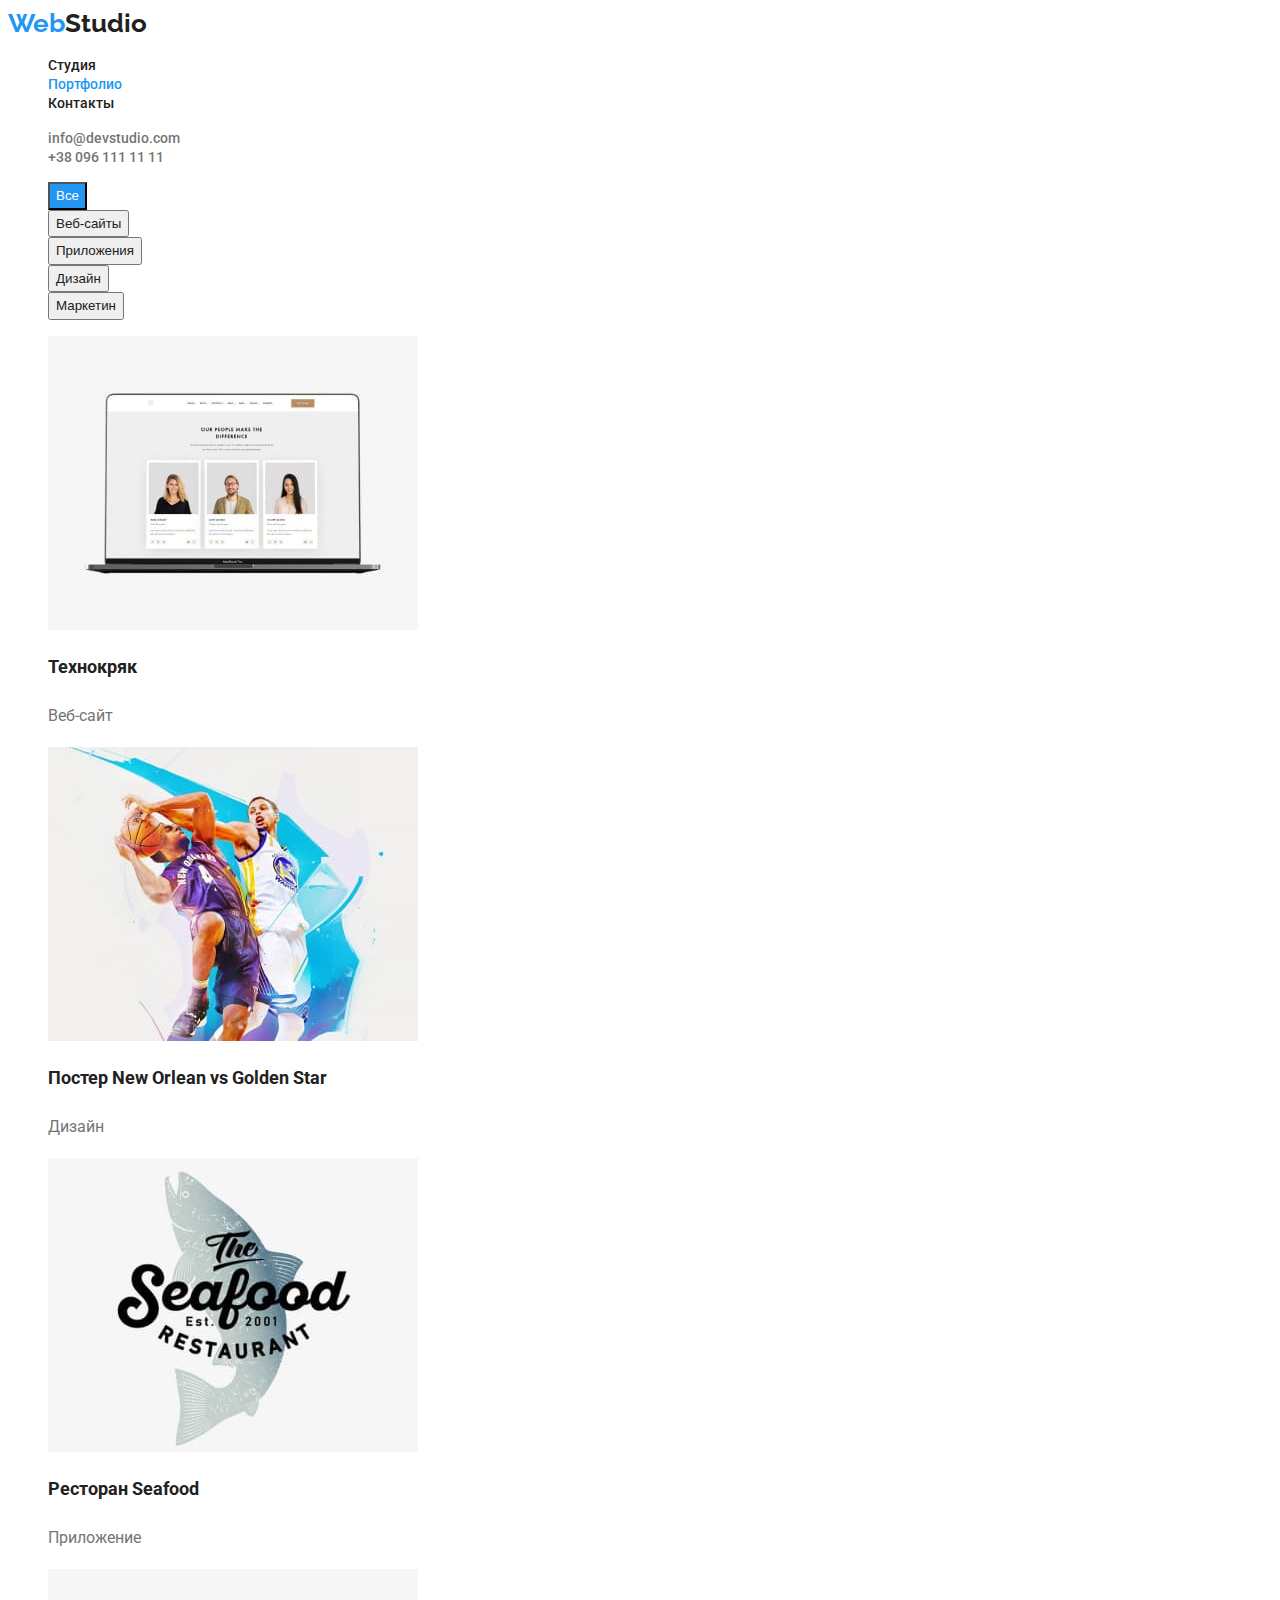
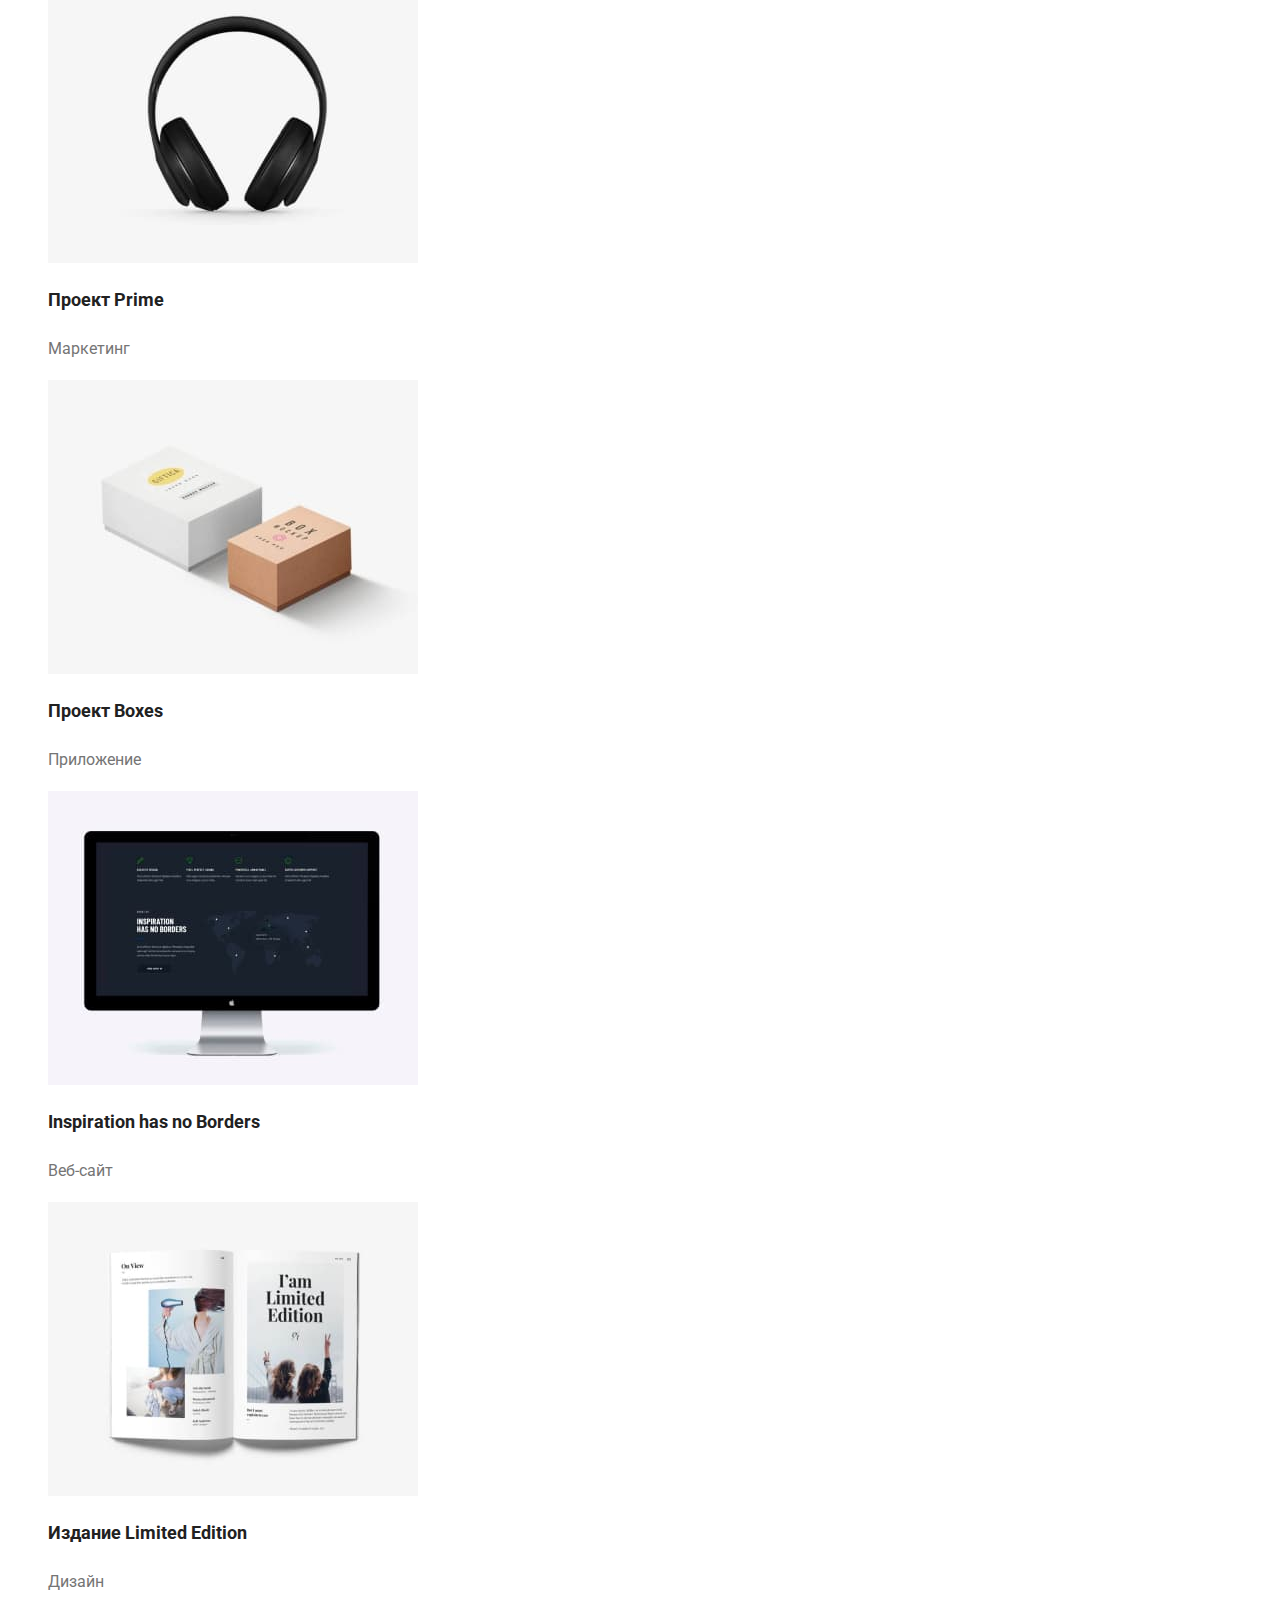
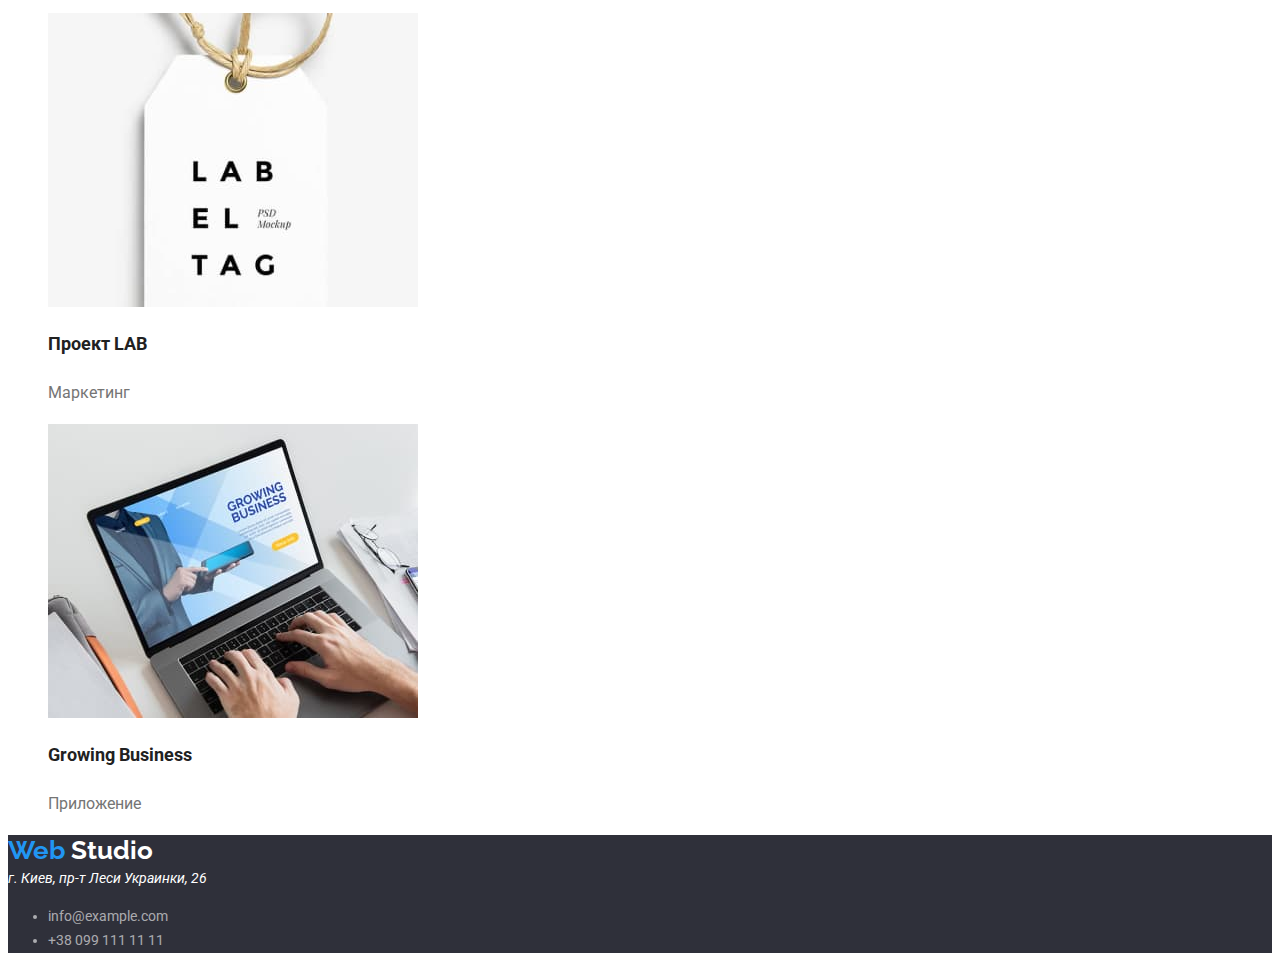
==== commit 97ea4f69: "Исправление ошибок" ====
--- a/portfolio.html
+++ b/portfolio.html
@@ -19,7 +19,7 @@
     <!-- Шапка -->
     <header class="header">
       <nav class="heaer-nav">
-        <a class="logo" href="./index.html"><span class="heder-logo">Web</span>Studio</a>
+        <a class="logo link" href="./index.html"><span class="heder-logo">Web</span>Studio</a>
         <ul class="header-list list">
           <li class="header-item">
             <a class="nav-link" href="./index.html">Студия</a>
@@ -34,11 +34,11 @@
       </nav>
       <ul class="header-adress list">
         <li>
-          <a class="header-mail" href="mailto:info@devstudio.com">info@devstudio.com</a>
+          <a class="header-mail link" href="mailto:info@devstudio.com">info@devstudio.com</a>
         </li>
 
         <li>
-          <a class="header-tel" href="tel:+380961111111">+38 096 111 11 11</a>
+          <a class="header-tel link" href="tel:+380961111111">+38 096 111 11 11</a>
         </li>
       </ul>
     </header>
@@ -64,56 +64,74 @@
         </ul>
         <ul>
           <li class="list">
-           <a href=""> <img src="./images/tablet.jpg" alt="Планшет" width="370" />
-            <h2 class="portfolio-title">Технокряк</h3>
-            <p class="portfolio-text">Веб-сайт</p></a>
+            <a class="link" href="">
+              <img src="./images/tablet.jpg" alt="Планшет" width="370" />
+              <h2 class="portfolio-title">Технокряк</h2>
+              <p class="portfolio-text">Веб-сайт</p></a
+            >
           </li>
           <li class="list">
-           <a href=""> <img src="./images/basketbol.jpg" alt="Баскетбол" width="370" />
-            <h2 class="portfolio-title">Постер New Orlean vs Golden Star</h3>
-            <p class="portfolio-text">Дизайн</p></a>
+            <a class="link" href="">
+              <img src="./images/basketbol.jpg" alt="Баскетбол" width="370" />
+              <h2 class="portfolio-title">Постер New Orlean vs Golden Star</h2>
+              <p class="portfolio-text">Дизайн</p></a
+            >
           </li>
           <li class="list">
-            <a href=""><img src="./images/saefood.jpg" alt="Морская еда" width="370" />
-            <h2 class="portfolio-title">Ресторан Seafood</h3>
-            <p class="portfolio-text">Приложение</p></a>
+            <a class="link" href=""
+              ><img src="./images/saefood.jpg" alt="Морская еда" width="370" />
+              <h2 class="portfolio-title">Ресторан Seafood</h2>
+              <p class="portfolio-text">Приложение</p></a
+            >
           </li>
           <li class="list">
-            <a href=""><img src="./images/headphones.jpg" alt="Наушники" width="370" />
-            <h2 class="portfolio-title">Проект Prime</h3>
-            <p class="portfolio-text">Маркетинг</p></a>
+            <a class="link" href=""
+              ><img src="./images/headphones.jpg" alt="Наушники" width="370" />
+              <h2 class="portfolio-title">Проект Prime</h2>
+              <p class="portfolio-text">Маркетинг</p></a
+            >
           </li>
           <li class="list">
-           <a href=""> <img src="./images/box.jpg" alt="Коробочки" width="370" />
-            <h2 class="portfolio-title">Проект Boxes</h3>
-            <p class="portfolio-text">Приложение</p></a>
+            <a class="link" href="">
+              <img src="./images/box.jpg" alt="Коробочки" width="370" />
+              <h2 class="portfolio-title">Проект Boxes</h2>
+              <p class="portfolio-text">Приложение</p></a
+            >
           </li>
           <li class="list">
-            <a href=""><img src="./images/computer.jpg" alt="Компьютер" width="370" />
-            <h2 class="portfolio-title" lang="en">Inspiration has no Borders</h3>
-            <p class="portfolio-text">Веб-сайт</p></a>
+            <a class="link" href=""
+              ><img src="./images/computer.jpg" alt="Компьютер" width="370" />
+              <h2 class="portfolio-title" lang="en">Inspiration has no Borders</h2>
+              <p class="portfolio-text">Веб-сайт</p></a
+            >
           </li>
           <li class="list">
-           <a href=""> <img src="./images/magazin.jpg" alt="Журнал" width="370" />
-            <h2 class="portfolio-title">Издание Limited Edition</h3>
-            <p class="portfolio-text">Дизайн</p></a>
+            <a class="link" href="">
+              <img src="./images/magazin.jpg" alt="Журнал" width="370" />
+              <h2 class="portfolio-title">Издание Limited Edition</h2>
+              <p class="portfolio-text">Дизайн</p></a
+            >
           </li>
           <li class="list">
-            <a href=""><img src="./images/label.jpg" alt="Лейбл" width="370" />
-            <h2 class="portfolio-title">Проект LAB</h3>
-            <p class="portfolio-text">Маркетинг</p></a>
+            <a class="link" href=""
+              ><img src="./images/label.jpg" alt="Лейбл" width="370" />
+              <h2 class="portfolio-title">Проект LAB</h2>
+              <p class="portfolio-text">Маркетинг</p></a
+            >
           </li>
           <li class="list">
-            <a href=""><img src="./images/noutbuk.jpg" alt="Ноутбук" width="370" />
-            <h2 class="portfolio-title" lang="en">Growing Business</h3>
-            <p class="portfolio-text">Приложение</p></a>
+            <a class="link" href=""
+              ><img src="./images/noutbuk.jpg" alt="Ноутбук" width="370" />
+              <h2 class="portfolio-title" lang="en">Growing Business</h2>
+              <p class="portfolio-text">Приложение</p></a
+            >
           </li>
         </ul>
       </section>
     </main>
     <!-- Футер -->
-   <footer class="footer">
-      <a href="./index.html" class="footer-logo"><span class="heder-logo">Web</span> Studio</a>
+    <footer class="footer">
+      <a href="./index.html" class="footer-logo link"><span class="heder-logo">Web</span> Studio</a>
       <address class="address">г. Киев, пр-т Леси Украинки, 26</address>
       <ul>
         <li>
@@ -123,4 +141,4 @@
       </ul>
     </footer>
   </body>
-</html>+</html>
--- a/css/styles.css
+++ b/css/styles.css
@@ -1,6 +1,5 @@
 :root {
   --primary-text-color: #757575;
-  --secondary-text-color: red;
   --titel-text-color: #212121;
   --link-text-color: #2196f3;
   --primary-bg-color: #ffffff;
@@ -10,8 +9,17 @@
   color: var(--primary-text-color);
   background-color: #ffffff;
 }
-.list {
+h1 {
+  text-transform: uppercase;
+}
+.list,
+.filtr {
   list-style: none;
+}
+.link,
+.nav-link,
+.footer-link {
+  text-decoration: none;
 }
 .logo {
   color: var(--titel-text-color);
@@ -31,15 +39,19 @@
   color: var(--titel-text-color);
 }
 .section-title {
-  font-family: 'Roboto';
+  font-weight: 700;
+  font-size: 14px;
+  line-height: 1.14;
 
-  font-weight: 500;
-  font-size: 16px;
-  line-height: 1.19;
+  text-transform: uppercase;
 }
+
+.singularity-text {
+  font-size: 14px;
+  line-height: 1.71;
+}
+
 .about-titel {
-  font-family: 'Roboto';
-
   font-weight: 700;
   font-size: 36px;
   line-height: 1.17;
@@ -47,15 +59,15 @@
 .nav-link,
 .header-mail,
 .header-tel {
-  font-family: 'Roboto';
-
   font-weight: 500;
   font-size: 14px;
   line-height: 1.14;
 }
 
 .nav-link:hover,
-.nav-link:focus {
+.nav-link:focus,
+.footer-link:hover,
+.footer-link:focus {
   color: var(--link-text-color);
 }
 .header-adress a {
@@ -85,7 +97,6 @@
 .hero-button {
   color: var(--primary-bg-color);
   background-color: var(--link-text-color);
-  font-family: 'Roboto';
 
   font-weight: 700;
   font-size: 16px;
@@ -94,13 +105,18 @@
 .section-team {
   background-color: #f5f4fa;
 }
+
+.names-titel {
+  font-weight: 500;
+  font-size: 16px;
+  line-height: 1.19;
+}
+
 .footer,
 .footer-link {
   background-color: #2f303a;
   color: rgba(255, 255, 255, 0.6);
-  font-family: 'Roboto';
 
-  font-weight: 400;
   font-size: 14px;
   line-height: 1.71;
 }
@@ -131,15 +147,13 @@
 }
 .filtr {
   color: var(--titel-text-color);
-  font-family: 'Roboto';
 
   font-weight: 500;
-  font-size: 16px;
+
   line-height: 1.62;
 }
 .portfolio-title {
   color: var(--titel-text-color);
-  font-family: 'Roboto';
 
   font-weight: 700;
   font-size: 18px;
@@ -149,7 +163,6 @@
   color: var(--primary-text-color);
 
   font-style: normal;
-  font-weight: 400;
-  font-size: 16px;
+
   line-height: 1.88;
 }
